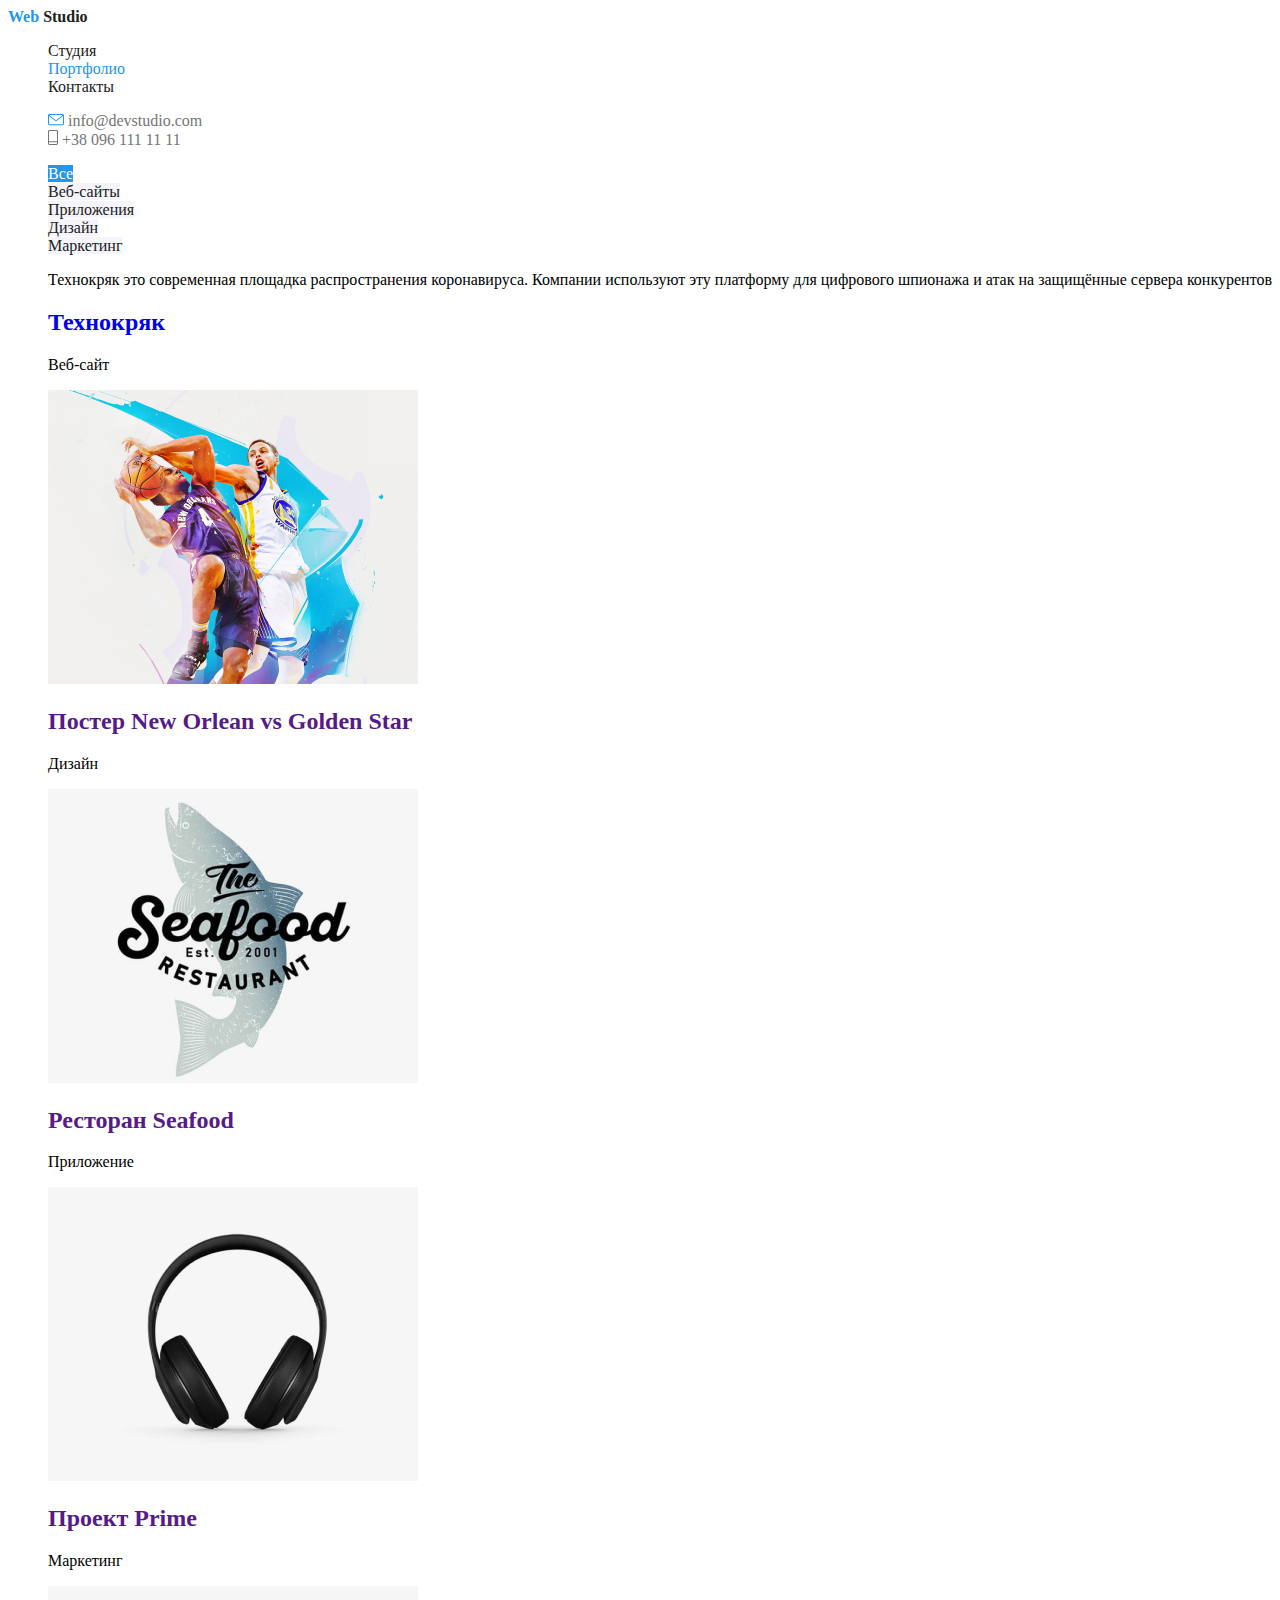
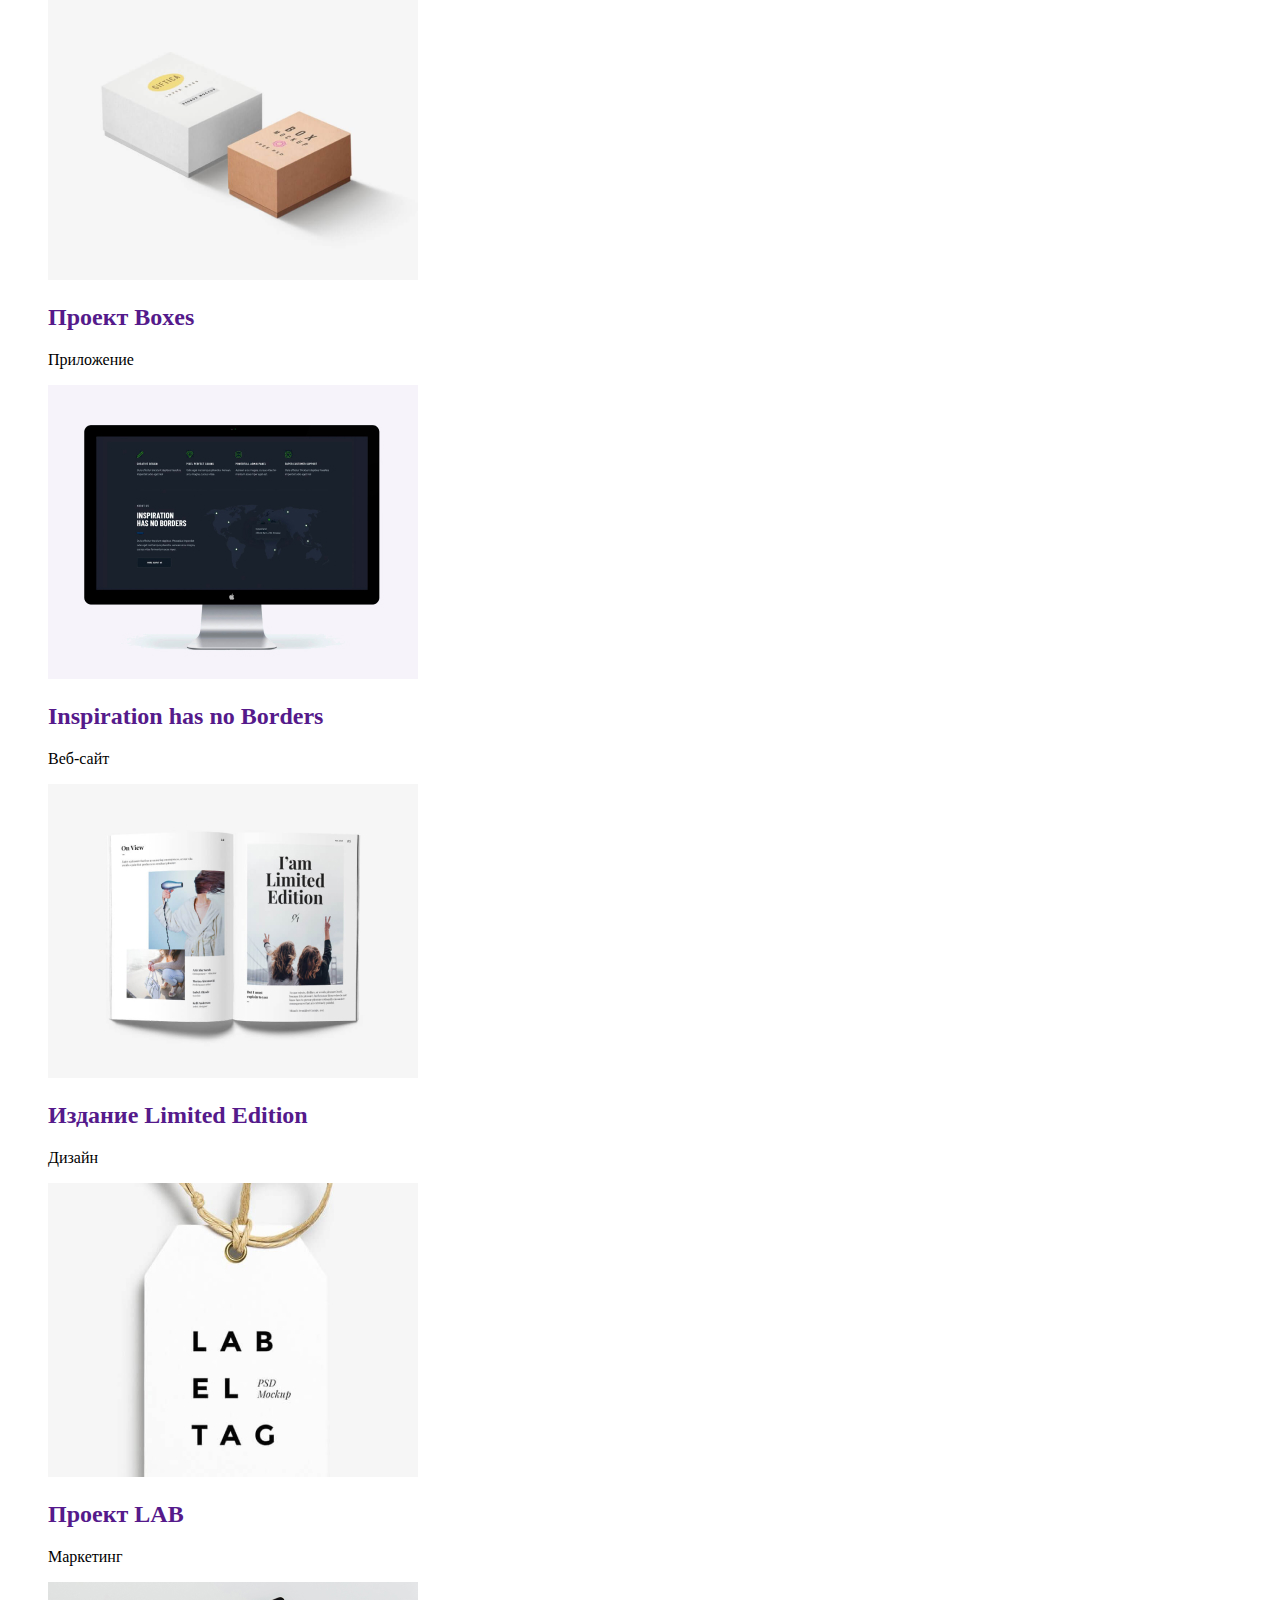
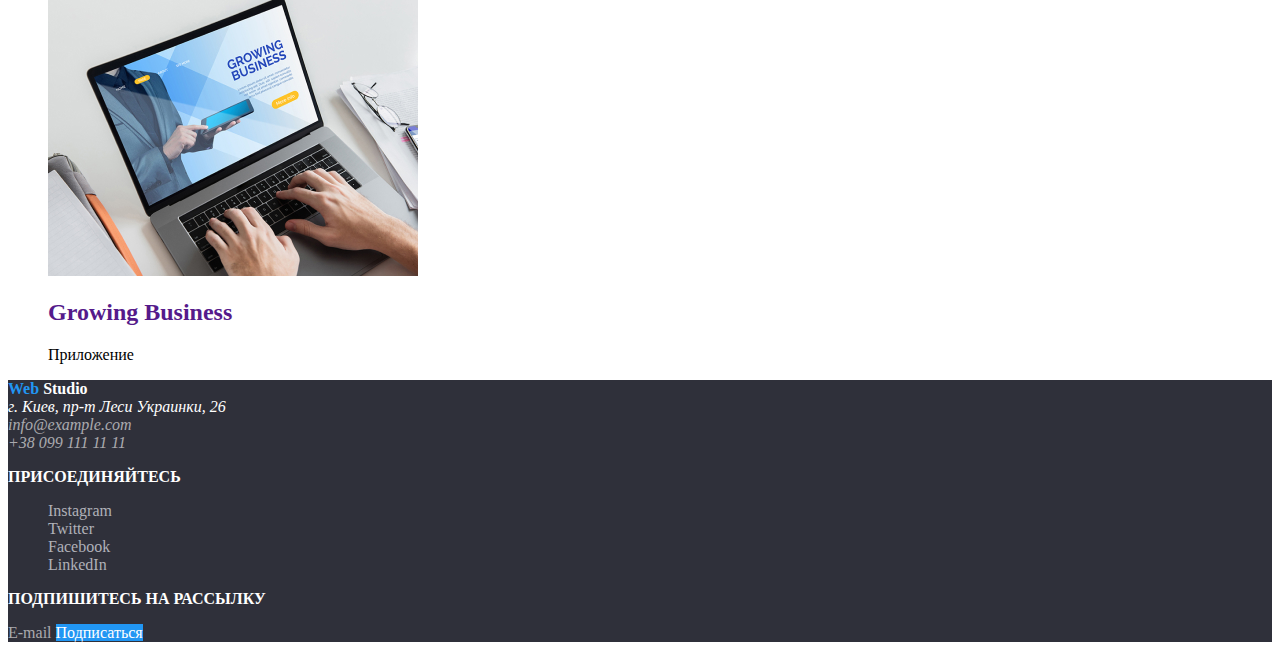
==== portfolio.html @ 3c62fda3 "completed html for portfolio page" ====
<!DOCTYPE html>
<html lang="en">
<head>
    <meta charset="UTF-8">
    <meta name="viewport" content="width=device-width, initial-scale=1.0">
    <title>Portfolio</title>
    <link rel="stylesheet" href="./css/styles.css">
</head>
<body>
    <header>
        <!--Navbar-->
        <nav>
            <a class="link" href="./">
               <span class="site-logo main">
                   <span class="logo-part1"><b>Web </b></span><span class="logo-part2"><b>Studio</b></span>
               </span> 
            </a>
            <!--main navigation-->
            <ul class="site-nav list">
                <li>
                    <a class="link" href="#">Студия</a>
                </li>
                <li>
                    <a class="link current" href="./portfolio.html">Портфолио</a>
                </li>
                <li>
                    <a class="link" href="#">Контакты</a>
                </li>
            </ul>
            <!--contacts links-->
            <ul class="site-contacts list">
                <li>
                    <a class="link" href="mailto:info@devstudio.com"><img src="./images/mail-pic.svg" alt="mail-icon"></a>
                    <a class="link" href="mailto:info@devstudio.com">info@devstudio.com</a>
                </li>
                <li>
                    <a class="link" href="tel:+380961111111"><img src="./images/phone-pic.svg" alt="phone-icon"></a>
                    <a class="link" href="tel:+380961111111">+38 096 111 11 11</a>
                </li>
            </ul>
        </nav>
    </header>
    <main>
        <!--Portfolio navigation-->
        <section>
            <ul class="portfolio-nav list">
                <li>
                    <a class="link nav-button current" href="#">Все</a>
                </li>
                <li>
                    <a class="link nav-button" href="#">Веб-сайты</a>
                </li>
                <li>
                    <a class="link nav-button" href="#">Приложения</a>
                </li>
                <li>
                    <a class="link nav-button" href="#">Дизайн</a>
                </li>
                <li>
                    <a class="link nav-button" href="#">Маркетинг</a>
                </li>
            </ul>
        </section>
        <!--Portfolio List All-->
        <section>
            <h1 hidden>Список Портфолио</h1>
            <ul class="section-portfolio list">
                <li class="portfolio-item">
                    <img hidden src="#" alt="Фото Текнокряк Веб-сайт">
                    <p class="portfolio-text">Технокряк это современная площадка распространения коронавируса. Компании используют эту платформу для цифрового шпионажа и атак на защищённые сервера конкурентов</p>
                    <h2>
                        <a class="portfolio-link link" href="#">Технокряк</a>
                    </h2>
                    <p class="portfolio-type">Веб-сайт</p>
                </li>
                <li class="portfolio-item">
                    <img src="./images/portfolio-poster-neworlean.jpg" alt="Фото постер New Orlean vs Golden Star"
                    width="370"
                    height="294">
                    <h2>
                        <a class="link" href="">Постер New Orlean vs Golden Star</a>
                    </h2>
                    <p class="portfolio-type">Дизайн</p>
                </li>
                <li>
                    <img src="./images/portfolio-app-seafood.png" alt="Фото постер New Orlean vs Golden Star"
                    width="370"
                    height="294">
                    <h2>
                        <a class="link" href="">Ресторан Seafood</a>
                    </h2>
                    <p class="portfolio-type">Приложение</p>
                </li>
                <li>
                    <img src="./images/portfolio-prime.jpg" alt="Фото постер New Orlean vs Golden Star"
                    width="370"
                    height="294">
                    <h2>
                        <a class="link" href="">Проект Prime</a>
                    </h2>
                    <p class="portfolio-type">Маркетинг</p>
                </li>
                <li>
                    <img src="./images/portfolio-boxes.png" alt="Фото постер New Orlean vs Golden Star"
                    width="370"
                    height="294">
                    <h2>
                        <a class="link" href="">Проект Boxes</a>
                    </h2>
                    <p class="portfolio-type">Приложение</p>
                </li>
                <li>
                    <img src="./images/portfolio-inspiration.jpg" alt="Фото постер New Orlean vs Golden Star"
                    width="370"
                    height="294">
                    <h2>
                        <a class="link" href="">Inspiration has no Borders</a>
                    </h2>
                    <p class="portfolio-type">Веб-сайт</p>
                </li>
                <li>
                    <img src="./images/portfolio-limited-edition.jpg" alt="Фото постер New Orlean vs Golden Star"
                    width="370"
                    height="294">
                    <h2>
                        <a class="link" href="">Издание Limited Edition</a>
                    </h2>
                    <p class="portfolio-type">Дизайн</p>
                </li>
                <li>
                    <img src="./images/portfolio-lab.jpg" alt="Фото постер New Orlean vs Golden Star"
                    width="370"
                    height="294">
                    <h2>
                        <a class="link" href="">Проект LAB</a>
                    </h2>
                    <p class="portfolio-type">Маркетинг</p>
                </li>
                <li>
                    <img src="./images/portfolio-growing-business.jpg" alt="Фото постер New Orlean vs Golden Star"
                    width="370"
                    height="294">
                    <h2>
                        <a class="link" href="">Growing Business</a>
                    </h2>
                    <p class="portfolio-type">Приложение</p>
                </li>
            </ul>
        </section>


    </main>
    <footer class="section-footer">
        <!--Address-->
        <section class="section-address">
            <a class="link" href="./">
                <span class="site-logo secondary">
                    <span class="logo-part1"> <b>Web </b></span><span class="logo-part2"><b>Studio</b></span>
                </span> 
             </a>
            <address>
                <span class="address-text">г. Киев, пр-т Леси Украинки, 26</span><br>
                <a class="link" href="mailto:info@example.com">info@example.com</a><br>
                <a class="link" href="tel:+380991111111">+38 099 111 11 11</a>
            </address>
        </section>
        <!--Join!-->
        <section class="section-join">
            <p class="join-text"><b>Присоединяйтесь</b></p>
            <ul class="soscial-list list">
                <li>
                    <a class="link" href="https://www.instagram.com/" aria-label="Link to Instagram">Instagram</a>
                </li>
                <li>
                    <a class="link" href="https://twitter.com/" aria-label="Link to Twitter">Twitter</a>
                </li>
                <li>
                    <a class="link" href="https://www.facebook.com/" aria-label="Link to Facebook">Facebook</a>
                </li>
                <li>
                    <a class="link" href="https://www.linkedin.com/" aria-label="Link to Linkedin">LinkedIn</a>                    
                </li>
            </ul>
        </section>
        <!--Sign up-->
        <section class="section-signup">
            <p class="signup-text"><b>Подпишитесь на рассылку</b></p>
            <!--Input field-->
            <span class="email-input">E-mail</span>
            <!--"Sign up on telegram" button-->
            <a class="link button" href="#">Подписаться</a>
        </section>
    </footer>
</body>
</html>
---- css/styles.css ----
/*  1.text color: main #212121, secondary #757575 
    2.link hover/focus color #2196F3
    3.accent color "link-button"  #2196F3 
    4.background color: main #ffffff, secondary #F5F4FA, footer #2F303A
    */
/*
Set predefined colors
:root {
    --primary-text-color: #212121;
    --secondary-text-color: #000000;
    --accent-color:#2196F3
}
*/

/* Main page color styling*/
.page {
    background-color: #ffffff;
}

.list {
    list-style: none;
}
.link {
    text-decoration: none;
}

.link.button {
    color: #ffffff;
    background-color: #2196F3;
}

.link.nav-button {
    color: #212121;
    background-color: #F5F4FA;
}
.link.nav-button.current {
    color: #ffffff;
    background-color: #2196F3;
}

.site-nav .link:hover,
.site-nav .link:focus {
    color:#2196F3;
}

.site-contacts .link:hover,
.site-contacts .link:focus {
    color:#2196F3;
}


/* Navbar (header) color styling */

.site-logo.main .logo-part1 {
    color: #2196F3;
}

.site-logo.main .logo-part2 {
    color: #212121;
}

.site-nav .link {
    color: #212121;
}

.site-nav .link.current {
    color: #2196F3;
}

.site-contacts .link {
    color:#757575 ;
}

/*Section "Hero" color styling*/
.hero {
    background-color: rgba(126, 119, 119, 0.7);
}
.hero-title {
    color: #ffffff;
    text-transform: uppercase;
}

/*Section "Advantages" color styling*/
.advantages-image {
    background-color:#F5F4FA ;
}
.advantages-subtitle {
    color: #212121;
    text-transform: uppercase;
}
.advantages-text {
    color: #757575;
}

/*Headers H2 for sections "Projects" and "Team"*/
.section-title {
    color: #212121;
}

/*Section "Projects", "Footer-links-headers" color styling*/
.projects-list .link {
    color: #ffffff;
    background-color: rgba(47, 48, 58, 0.8);
    text-transform: uppercase;
}


/*Section "Team" styling*/
.section-team {
    background-color: #F5F4FA;
}
    background-color: ;
}
.team-member-title {
    color:#212121;
}

.team-department {
    color: #757575;
}

.soscial-list .link {
    color:#AFB1B8;
}

.soscial-list .link:hover,
.soscial-list .link:focus {
    color: #2196F3;
}

/*Section "Clients" color styling*/
.company-list .link {
    color:#AFB1B8;
}
.company-list .link:hover,
.company-list .link:focus {
    color: #2196F3;
}

/*Footer color styling*/
.section-footer {
    background-color: #2F303A ;
}

.site-logo.secondary .logo-part1 {
    color: #2196F3;
}

.site-logo.secondary .logo-part2 {
    color: #ffffff;
}

.address-text {
    color: #ffffff;
}

.join-text, .signup-text {
    color: #ffffff;
    text-transform: uppercase;
}

.section-address .link {
    color: rgba(255, 255, 255, 0.6);
}
.email-input {
    color:rgba(255, 255, 255, 0.6);
}
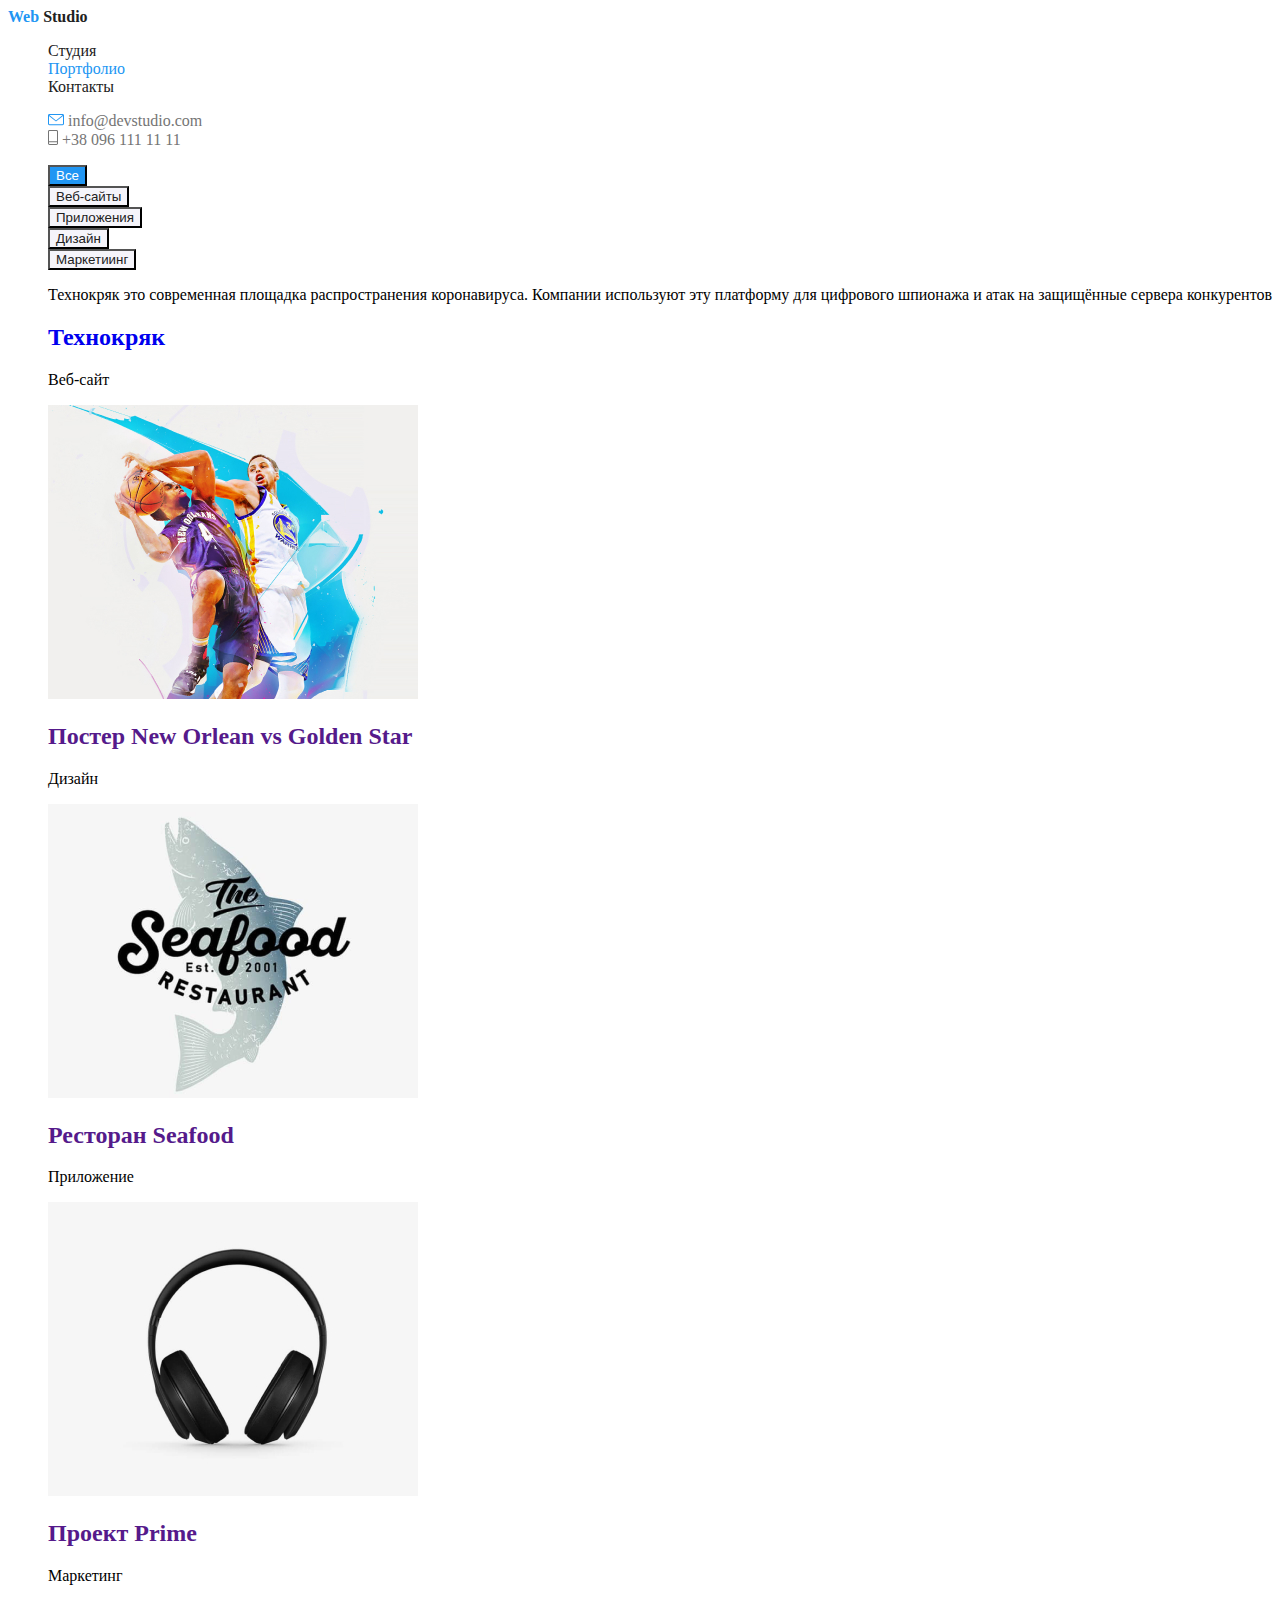
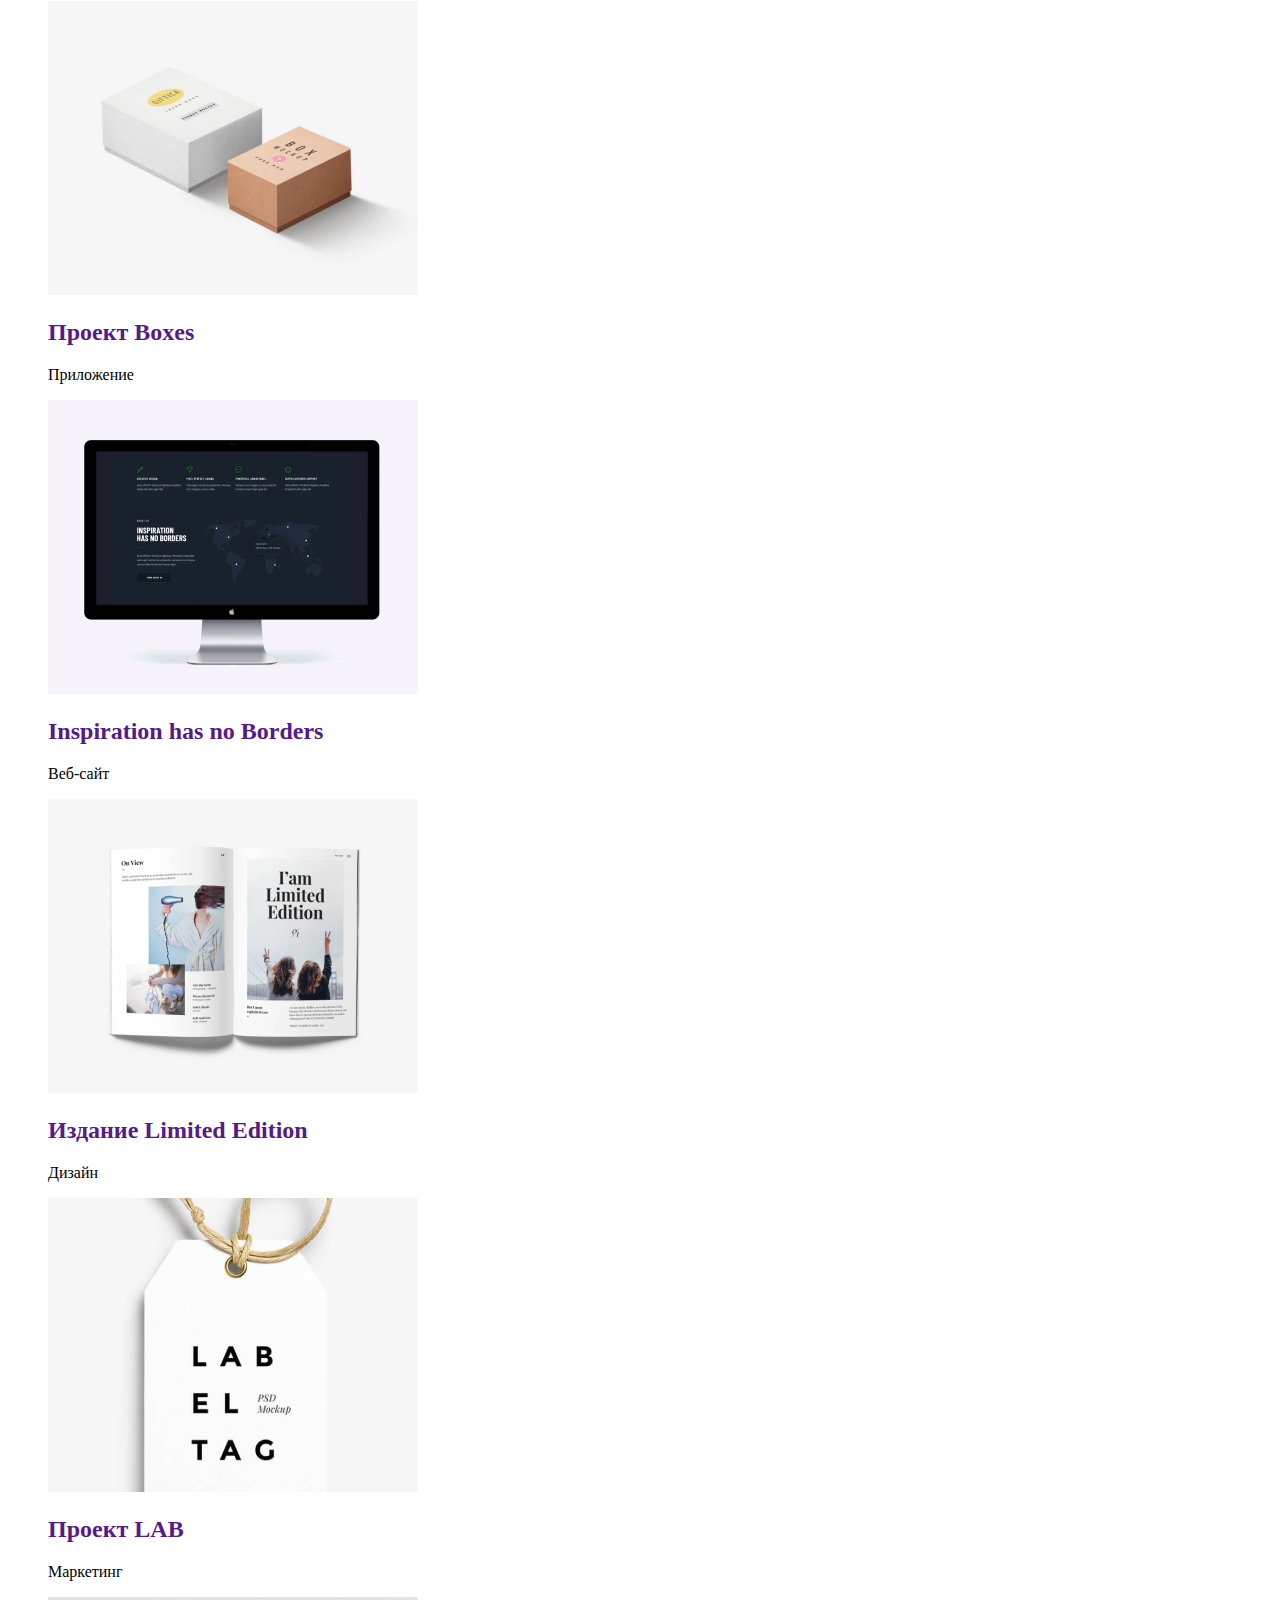
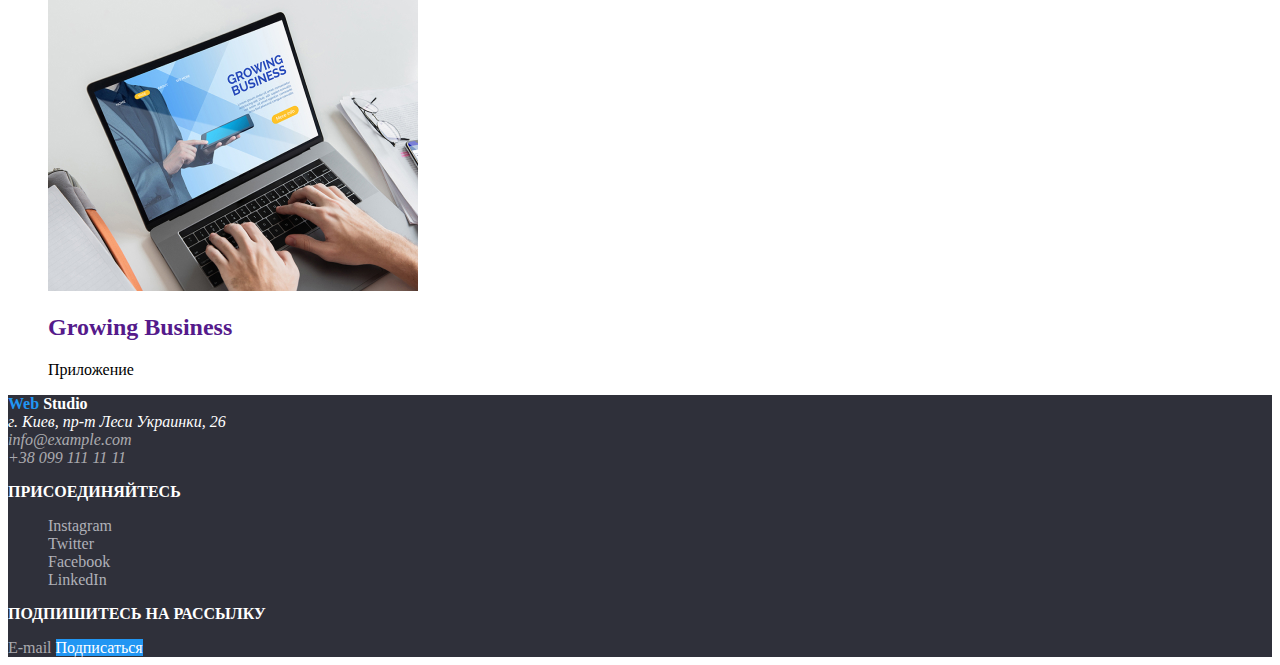
==== commit f5cb4287: "in portfolio links switched to buttons" ====
--- a/portfolio.html
+++ b/portfolio.html
@@ -45,19 +45,19 @@
         <section>
             <ul class="portfolio-nav list">
                 <li>
-                    <a class="link nav-button current" href="#">Все</a>
+                    <button class="nav-button current" type="button">Все</button>
                 </li>
                 <li>
-                    <a class="link nav-button" href="#">Веб-сайты</a>
+                    <button class="nav-button" type="button">Веб-сайты</button>
                 </li>
                 <li>
-                    <a class="link nav-button" href="#">Приложения</a>
+                    <button class="nav-button" type="button">Приложения</button>
                 </li>
                 <li>
-                    <a class="link nav-button" href="#">Дизайн</a>
+                    <button class="nav-button" type="button">Дизайн</button>
                 </li>
                 <li>
-                    <a class="link nav-button" href="#">Маркетинг</a>
+                     <button class="nav-button" type="button">Маркетиинг</button>
                 </li>
             </ul>
         </section>
--- a/css/styles.css
+++ b/css/styles.css
@@ -29,11 +29,11 @@
     background-color: #2196F3;
 }
 
-.link.nav-button {
+.nav-button {
     color: #212121;
     background-color: #F5F4FA;
 }
-.link.nav-button.current {
+.nav-button.current {
     color: #ffffff;
     background-color: #2196F3;
 }
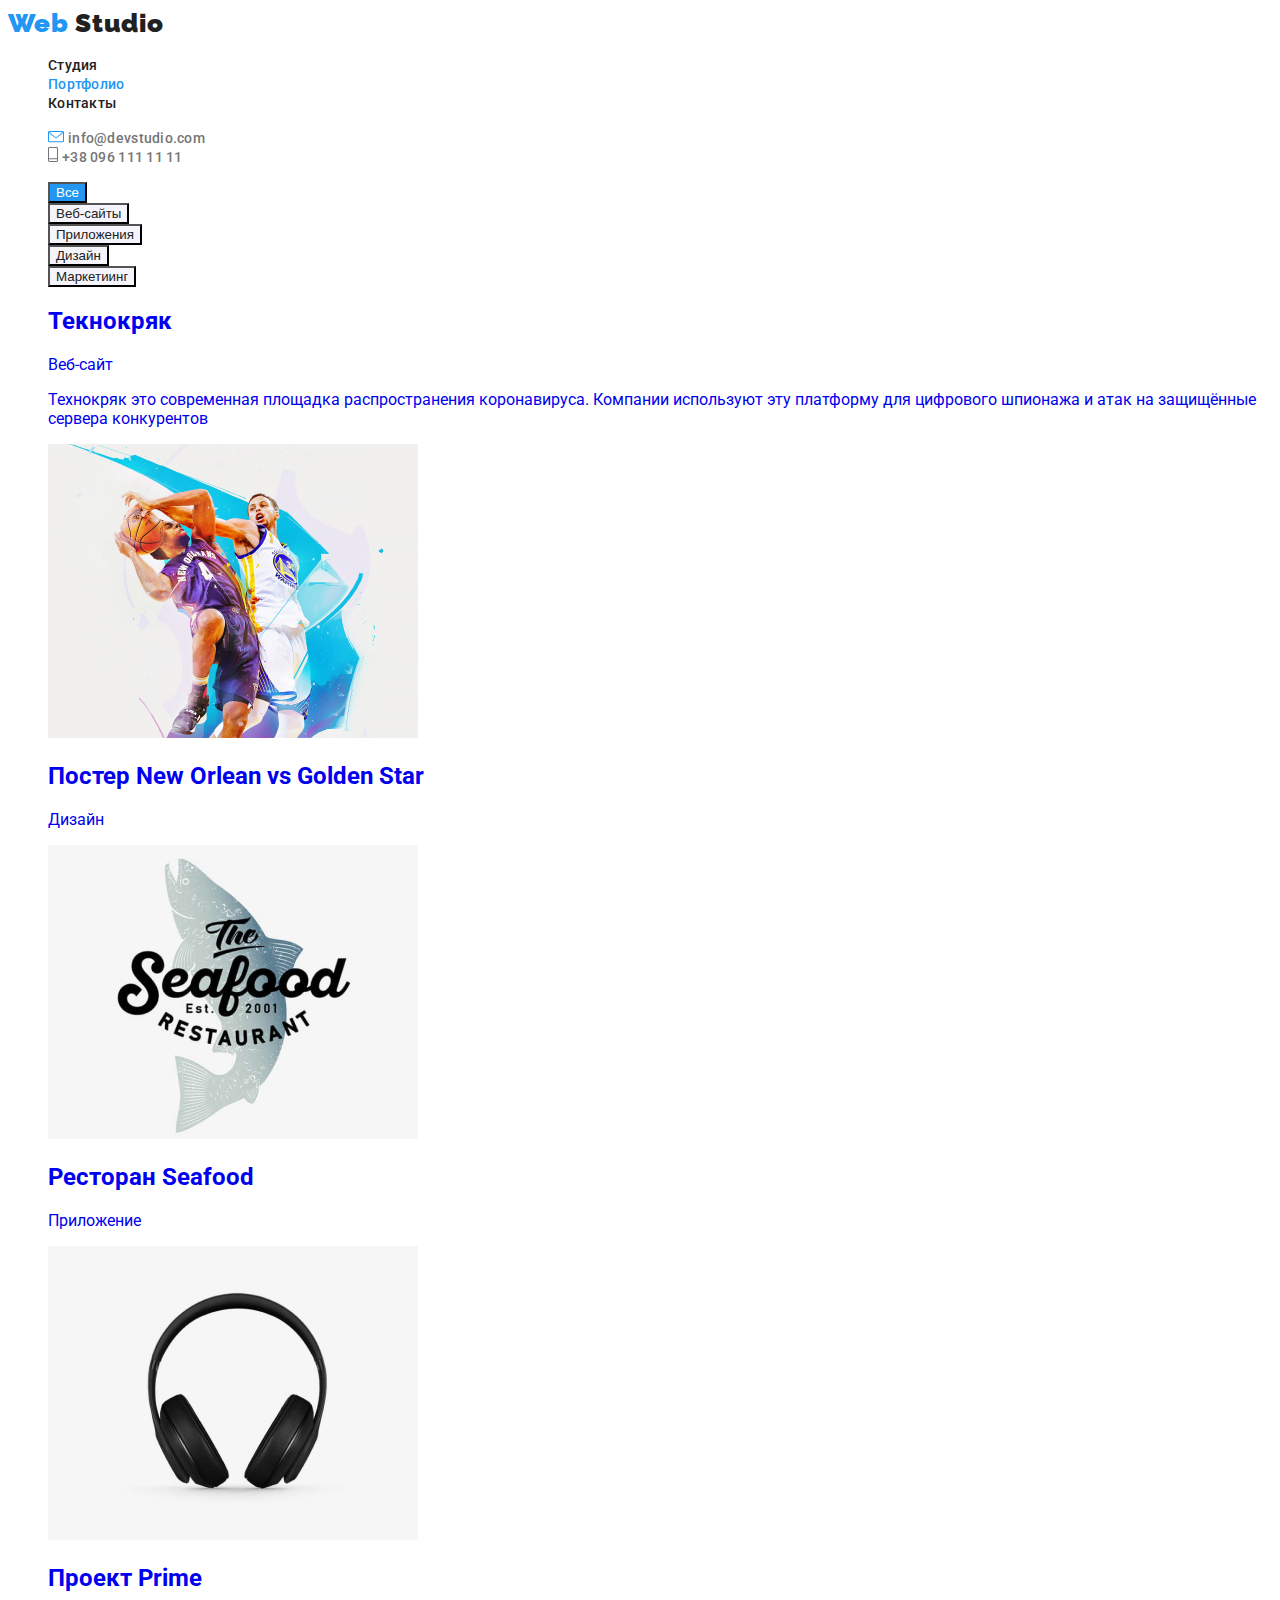
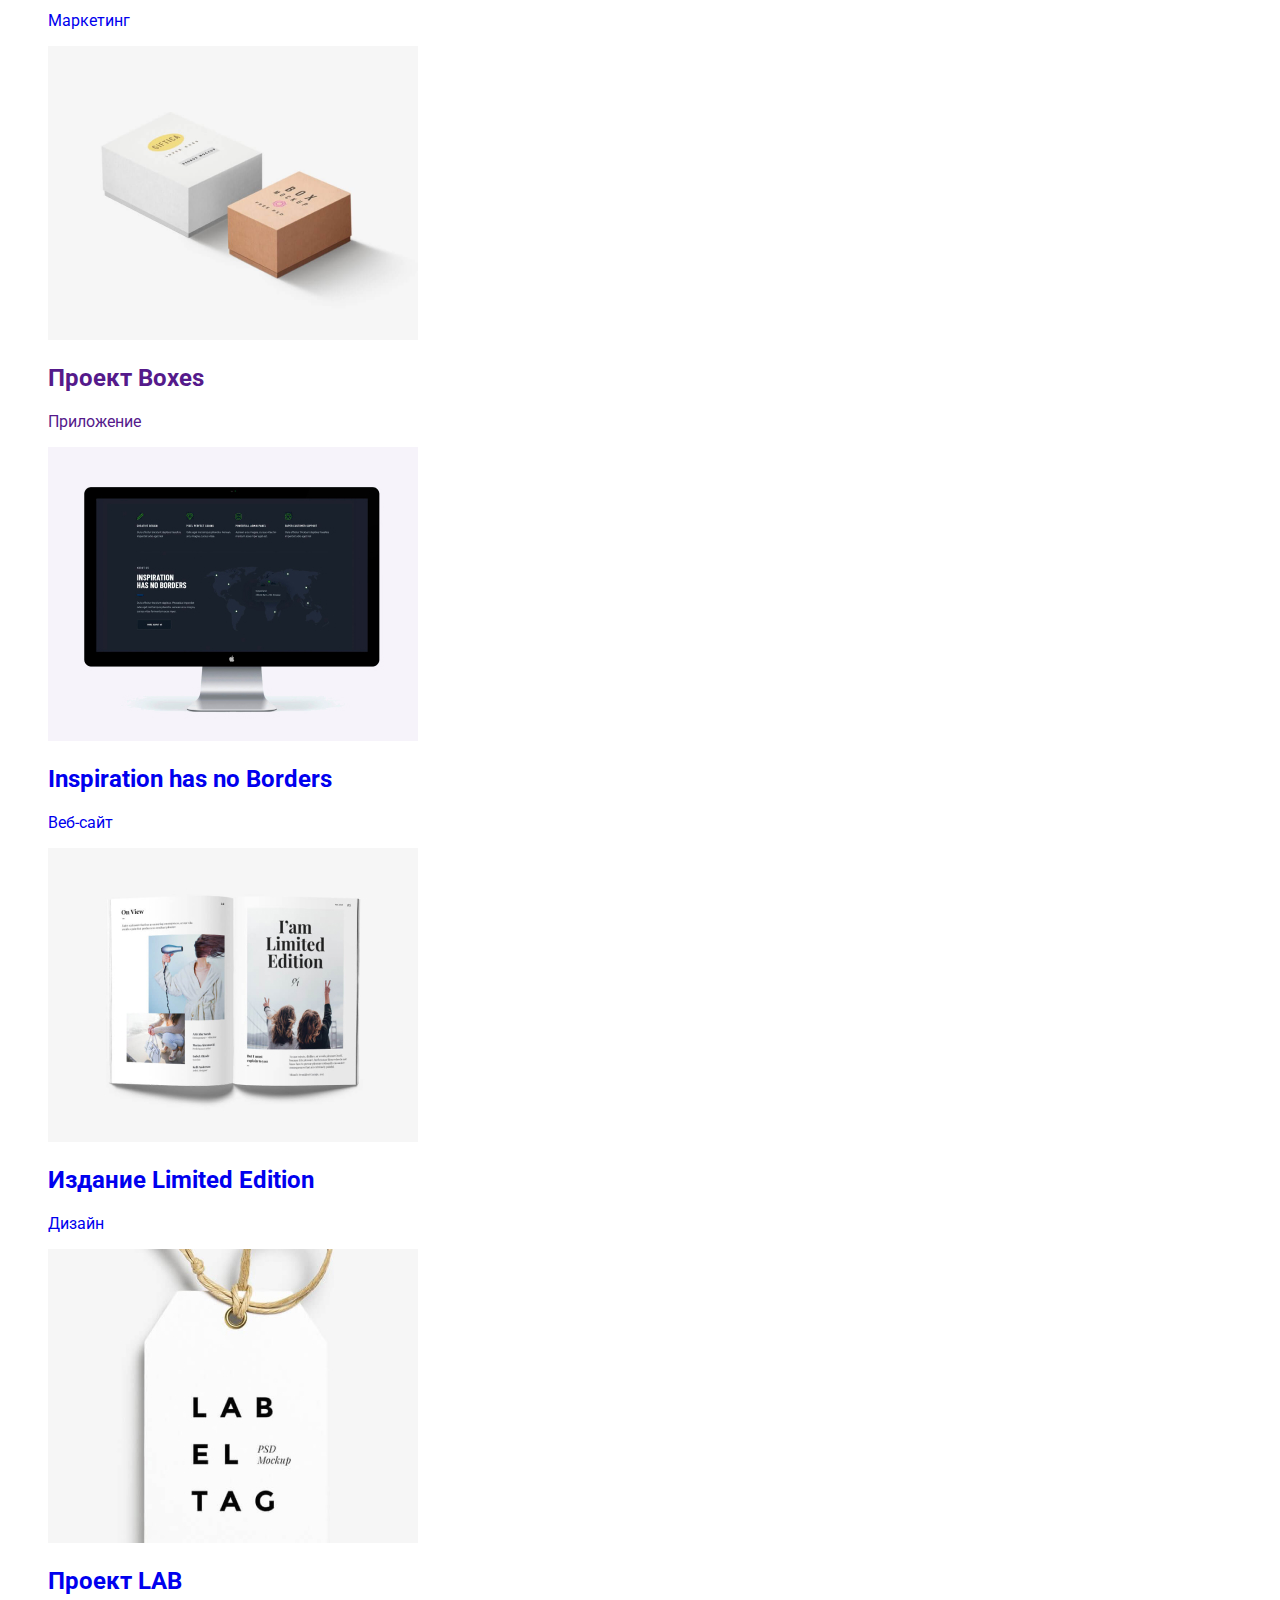
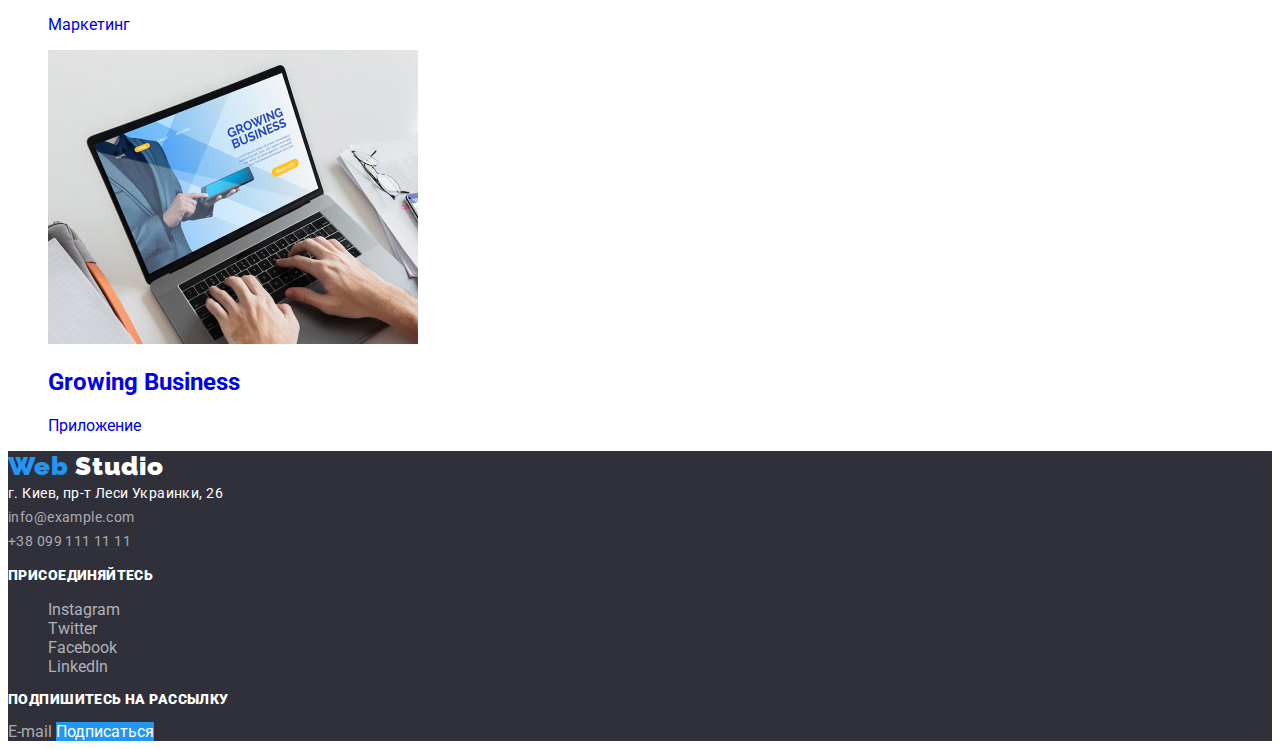
==== commit eaa501f4: "finished styling for index.html" ====
--- a/portfolio.html
+++ b/portfolio.html
@@ -5,8 +5,8 @@
     <meta name="viewport" content="width=device-width, initial-scale=1.0">
     <title>Portfolio</title>
     <link rel="stylesheet" href="./css/styles.css">
-</head>
-<body>
+    <link href="https://fonts.googleapis.com/css2?family=Raleway&family=Roboto:wght@400;500;700;900&display=swap" rel="stylesheet"></head>
+<body class="page">
     <header>
         <!--Navbar-->
         <nav>
@@ -63,87 +63,104 @@
         </section>
         <!--Portfolio List All-->
         <section>
-            <h1 hidden>Список Портфолио</h1>
+            <h1 hidden>Портфолио</h1>
             <ul class="section-portfolio list">
                 <li class="portfolio-item">
-                    <img hidden src="#" alt="Фото Текнокряк Веб-сайт">
-                    <p class="portfolio-text">Технокряк это современная площадка распространения коронавируса. Компании используют эту платформу для цифрового шпионажа и атак на защищённые сервера конкурентов</p>
-                    <h2>
-                        <a class="portfolio-link link" href="#">Технокряк</a>
-                    </h2>
-                    <p class="portfolio-type">Веб-сайт</p>
-                </li>
-                <li class="portfolio-item">
-                    <img src="./images/portfolio-poster-neworlean.jpg" alt="Фото постер New Orlean vs Golden Star"
-                    width="370"
-                    height="294">
-                    <h2>
-                        <a class="link" href="">Постер New Orlean vs Golden Star</a>
-                    </h2>
-                    <p class="portfolio-type">Дизайн</p>
-                </li>
-                <li>
-                    <img src="./images/portfolio-app-seafood.png" alt="Фото постер New Orlean vs Golden Star"
-                    width="370"
-                    height="294">
-                    <h2>
-                        <a class="link" href="">Ресторан Seafood</a>
-                    </h2>
-                    <p class="portfolio-type">Приложение</p>
-                </li>
-                <li>
-                    <img src="./images/portfolio-prime.jpg" alt="Фото постер New Orlean vs Golden Star"
-                    width="370"
-                    height="294">
-                    <h2>
-                        <a class="link" href="">Проект Prime</a>
-                    </h2>
-                    <p class="portfolio-type">Маркетинг</p>
-                </li>
-                <li>
-                    <img src="./images/portfolio-boxes.png" alt="Фото постер New Orlean vs Golden Star"
-                    width="370"
-                    height="294">
-                    <h2>
-                        <a class="link" href="">Проект Boxes</a>
-                    </h2>
-                    <p class="portfolio-type">Приложение</p>
-                </li>
-                <li>
-                    <img src="./images/portfolio-inspiration.jpg" alt="Фото постер New Orlean vs Golden Star"
-                    width="370"
-                    height="294">
-                    <h2>
-                        <a class="link" href="">Inspiration has no Borders</a>
-                    </h2>
-                    <p class="portfolio-type">Веб-сайт</p>
-                </li>
-                <li>
-                    <img src="./images/portfolio-limited-edition.jpg" alt="Фото постер New Orlean vs Golden Star"
-                    width="370"
-                    height="294">
-                    <h2>
-                        <a class="link" href="">Издание Limited Edition</a>
-                    </h2>
-                    <p class="portfolio-type">Дизайн</p>
-                </li>
-                <li>
-                    <img src="./images/portfolio-lab.jpg" alt="Фото постер New Orlean vs Golden Star"
-                    width="370"
-                    height="294">
-                    <h2>
-                        <a class="link" href="">Проект LAB</a>
-                    </h2>
-                    <p class="portfolio-type">Маркетинг</p>
-                </li>
-                <li>
-                    <img src="./images/portfolio-growing-business.jpg" alt="Фото постер New Orlean vs Golden Star"
-                    width="370"
-                    height="294">
-                    <h2>
-                        <a class="link" href="">Growing Business</a>
-                    </h2>
-                    <p class="portfolio-type">Приложение</p>
+                    <a class="portfoli-link link" class="portfolio-link link" href="#">
+                        <img hidden src="#" alt="Фото Текнокряк Веб-сайт">
+                        <h2 class="portfolio-name">Текнокряк</h2>
+                        <p class="portfolio-type">Веб-сайт</p>
+                        <p class="portfolio-text">Технокряк это современная площадка распространения коронавируса. Компании используют эту платформу для цифрового шпионажа и атак на защищённые сервера конкурентов          
+                        </p>
+                    </a>   
+                </li>
+                <li class="portfolio-item">
+                    <a class="portfoli-link link" href="#">
+                        <img src="./images/portfolio-poster-neworlean.jpg" alt="Фото постера New Orlean vs Golden Star"
+                        width="370"
+                        height="294">
+                        <h2 class="portfolio-name">Постер New Orlean vs Golden Star</h2>
+                        <p class="portfolio-type">Дизайн</p>
+                        <p hidden class="portfolio-text">Технокряк это современная площадка распространения коронавируса. Компании используют эту платформу для цифрового шпионажа и атак на защищённые сервера конкурентов</p>
+                        </p>
+                    </a>
+                </li>
+                <li class="portfolio-item">
+                    <a class="portfoli-link link" href="#">
+                        <img src="./images/portfolio-app-seafood.png" alt="Фото приложения ресторана Seafood"
+                        width="370"
+                        height="294">
+                        <h2 class="portfolio-name">Ресторан Seafood</h2>
+                        <p class="portfolio-type">Приложение</p>
+                        <p hidden class="portfolio-text">"Технокряк это современная площадка распространения коронавируса. Компании используют эту платформу для цифрового шпионажа и атак на защищённые сервера конкурентов</p>
+                        </p>
+                    </a> 
+                </li>
+                <li class="portfolio-item">
+                    <a class="portfoli-link link" href="#">
+                        <img src="./images/portfolio-prime.jpg" alt="Фото проекта Prime"
+                        width="370"
+                        height="294">
+                        <h2 class="portfolio-name">Проект Prime</h2>
+                        <p class="portfolio-type">Маркетинг</p>
+                        <p hidden class="portfolio-text">Технокряк это современная площадка распространения коронавируса. Компании используют эту платформу для цифрового шпионажа и атак на защищённые сервера конкурентов</p>
+                        </p>
+                    </a> 
+                </li>
+                <li class="portfolio-item">
+                    <a class="portfolio-link link" href="">
+                        <img src="./images/portfolio-boxes.png" alt="Фото проекта Boxes"
+                        width="370"
+                        height="294">
+                        <h2 class="portfolio-name">Проект Boxes</h2>
+                        <p class="portfolio-type">Приложение</p>
+                        <p hidden class="portfolio-text">Технокряк это современная площадка распространения коронавируса. Компании используют эту платформу для цифрового шпионажа и атак на защищённые сервера конкурентов</p>
+                        </p>
+                    </a>
+                </li>
+                <li class="portfolio-item">
+                    <a class="portfolio-link link" href="#">
+                        <img src="./images/portfolio-inspiration.jpg" alt="Фото веб-сайта Inspiration has no Borders"
+                        width="370"
+                        height="294">
+                        <h2 class="portfolio-name">Inspiration has no Borders</h2>
+                        <p class="portfolio-type">Веб-сайт</p>
+                        <p hidden class="portfolio-text">Технокряк это современная площадка распространения коронавируса. Компании используют эту платформу для цифрового шпионажа и атак на защищённые сервера конкурентов</p>
+                        </p>
+                    </a> 
+                </li>
+                <li class="portfolio-item">
+                    <a class="portfolio-link link" href="#">
+                        <img src="./images/portfolio-limited-edition.jpg" alt="Фото издания Limited Edition"
+                        width="370"
+                        height="294">
+                        <h2 class="portfolio-name">Издание Limited Edition</h2>
+                        <p class="portfolio-type">Дизайн</p>
+                        <p hidden class="portfolio-text">Технокряк это современная площадка распространения коронавируса. Компании используют эту платформу для цифрового шпионажа и атак на защищённые сервера конкурентов</p>
+                        </p>
+                    </a>
+                </li>
+                <li class="portfolio-item">
+                    <a class="portfolio-link link" href="#">
+                        <img src="./images/portfolio-lab.jpg" alt="Фото проекта LAB"
+                        width="370"
+                        height="294">
+                        <h2 class="portfolio-name">Проект LAB</h2>
+                        <p class="portfolio-type">Маркетинг</p>
+                        <p hidden class="portfolio-text">Технокряк это современная площадка распространения коронавируса. Компании используют эту платформу для цифрового шпионажа и атак на защищённые сервера конкурентов</p>
+                        </p>
+                    </a>
+                </li>
+                <li class="portfolio-item">
+                    <a class="portfolio-link link" href="#">
+                        <img src="./images/portfolio-growing-business.jpg" alt="Фото приложения Growing Business"
+                        width="370"
+                        height="294">
+                        <h2 class="portfolio-name">Growing Business</h2>
+                        <p class="portfolio-type">Приложение</p>
+                        <p hidden class="portfolio-text">Технокряк это современная площадка распространения коронавируса. Компании используют эту платформу для цифрового шпионажа и атак на защищённые сервера конкурентов</p>
+                        </p>
+                    </a>
                 </li>
             </ul>
         </section>
--- a/css/styles.css
+++ b/css/styles.css
@@ -12,14 +12,33 @@
 }
 */
 
-/* Main page color styling*/
+/*Page main font and color styling*/
 .page {
     background-color: #ffffff;
+    font-family: 'Roboto', sans-serif;
+}
+
+.site-logo {
+    font-family: 'Raleway', sans-serif;
+    font-size: 26px;
+    font-style: normal;
+    font-weight: bold;
+    line-height: 1.2;
+    letter-spacing: 0.03em;
+}
+h1
+h2
+h3
+h4
+h5
+h6{
+    font-family: 'Roboto', sans-serif;
 }
 
 .list {
     list-style: none;
 }
+
 .link {
     text-decoration: none;
 }
@@ -29,6 +48,7 @@
     background-color: #2196F3;
 }
 
+/*buttons on Portfolio page*/
 .nav-button {
     color: #212121;
     background-color: #F5F4FA;
@@ -47,9 +67,7 @@
 .site-contacts .link:focus {
     color:#2196F3;
 }
-
-
-/* Navbar (header) color styling */
+/*Navbar (header) font and color styling */
 
 .site-logo.main .logo-part1 {
     color: #2196F3;
@@ -61,6 +79,11 @@
 
 .site-nav .link {
     color: #212121;
+    font-style: normal;
+    font-weight: 500;
+    font-size: 14px;
+    line-height: 1.142;
+    letter-spacing: 0.02em;
 }
 
 .site-nav .link.current {
@@ -69,54 +92,114 @@
 
 .site-contacts .link {
     color:#757575 ;
-}
-
-/*Section "Hero" color styling*/
+    font-style: normal;
+    font-weight: 500;
+    font-size: 14px;
+    line-height: 16px;
+    letter-spacing: 0.02em
+}
+
+/*Section "Hero" font and color styling*/
 .hero {
-    background-color: rgba(126, 119, 119, 0.7);
+    background-color: rgba(47, 48, 58, 0.8);;
 }
 .hero-title {
     color: #ffffff;
+    font-family: Roboto;
+    font-style: normal;
+    font-weight: 900;
+    font-size: 44px;
+    line-height: 1.364;
+    text-align: center;
+    letter-spacing: 0.06em;
     text-transform: uppercase;
 }
-
-/*Section "Advantages" color styling*/
+.hero-title .link.button.hero {
+    font-style: normal;
+    font-weight: bold;
+    font-size: 16px;
+    line-height: 1.875;
+    align-items: center;
+    text-align: right;
+    letter-spacing: 0.06em;
+}
+
+
+/*Section "Advantages" font and color styling*/
 .advantages-image {
     background-color:#F5F4FA ;
 }
+
 .advantages-subtitle {
     color: #212121;
+    font-style: normal;
+    font-weight: bold;
+    font-size: 14px;
+    line-height: 1.14;
+    letter-spacing: 0.03em;
     text-transform: uppercase;
-}
+
+}
+
 .advantages-text {
     color: #757575;
-}
-
-/*Headers H2 for sections "Projects" and "Team"*/
+    font-family: Roboto;
+    font-style: normal;
+    font-weight: normal;
+    font-size: 14px;
+    line-height: 1.714;
+    letter-spacing: 0.03em;
+
+}
+
+/*Section "Our Ptojects"*/
+/*Headers styling for "Our Ptojects","Our team", "Our Clients" */
 .section-title {
     color: #212121;
-}
-
-/*Section "Projects", "Footer-links-headers" color styling*/
+    font-family: Roboto;
+    font-style: normal;
+    font-weight: bold;
+    font-size: 36px;
+    line-height: 1.166;
+    text-align: center;
+    letter-spacing: 0.03em;
+}
+
 .projects-list .link {
     color: #ffffff;
     background-color: rgba(47, 48, 58, 0.8);
-    text-transform: uppercase;
-}
-
+    font-style: normal;
+    font-weight: bold;
+    font-size: 14px;
+    line-height: 1.14;
+    text-align: center;
+    letter-spacing: 0.03em;
+    text-transform: uppercase
+}
 
 /*Section "Team" styling*/
 .section-team {
     background-color: #F5F4FA;
 }
-    background-color: ;
-}
+
 .team-member-title {
     color:#212121;
+    font-style: normal;
+    font-weight: 500;
+    font-size: 16px;
+    line-height: 1.266;
+    text-align: center;
+    letter-spacing: 0.03em;
 }
 
 .team-department {
     color: #757575;
+    font-style: normal;
+    font-weight: normal;
+    font-size: 16px;
+    line-height: 19px;
+    text-align: center;
+    letter-spacing: 0.03em;
 }
 
 .soscial-list .link {
@@ -128,7 +211,7 @@
     color: #2196F3;
 }
 
-/*Section "Clients" color styling*/
+/*Section "Clients" styling*/
 .company-list .link {
     color:#AFB1B8;
 }
@@ -137,7 +220,7 @@
     color: #2196F3;
 }
 
-/*Footer color styling*/
+/*Footer styling*/
 .section-footer {
     background-color: #2F303A ;
 }
@@ -152,15 +235,32 @@
 
 .address-text {
     color: #ffffff;
+    font-style: normal;
+    font-weight: normal;
+    font-size: 14px;
+    line-height: 1.71;
+    letter-spacing: 0.03em;
 }
 
 .join-text, .signup-text {
     color: #ffffff;
+    font-style: normal;
+    font-weight: bold;
+    font-size: 14px;
+    line-height: 1.14;
+    letter-spacing: 0.03em;
     text-transform: uppercase;
+
 }
 
 .section-address .link {
+    font-style: normal;
+    font-weight: normal;
+    font-size: 14px;
+    line-height: 1.71;
+    letter-spacing: 0.03em;
     color: rgba(255, 255, 255, 0.6);
+
 }
 .email-input {
     color:rgba(255, 255, 255, 0.6);
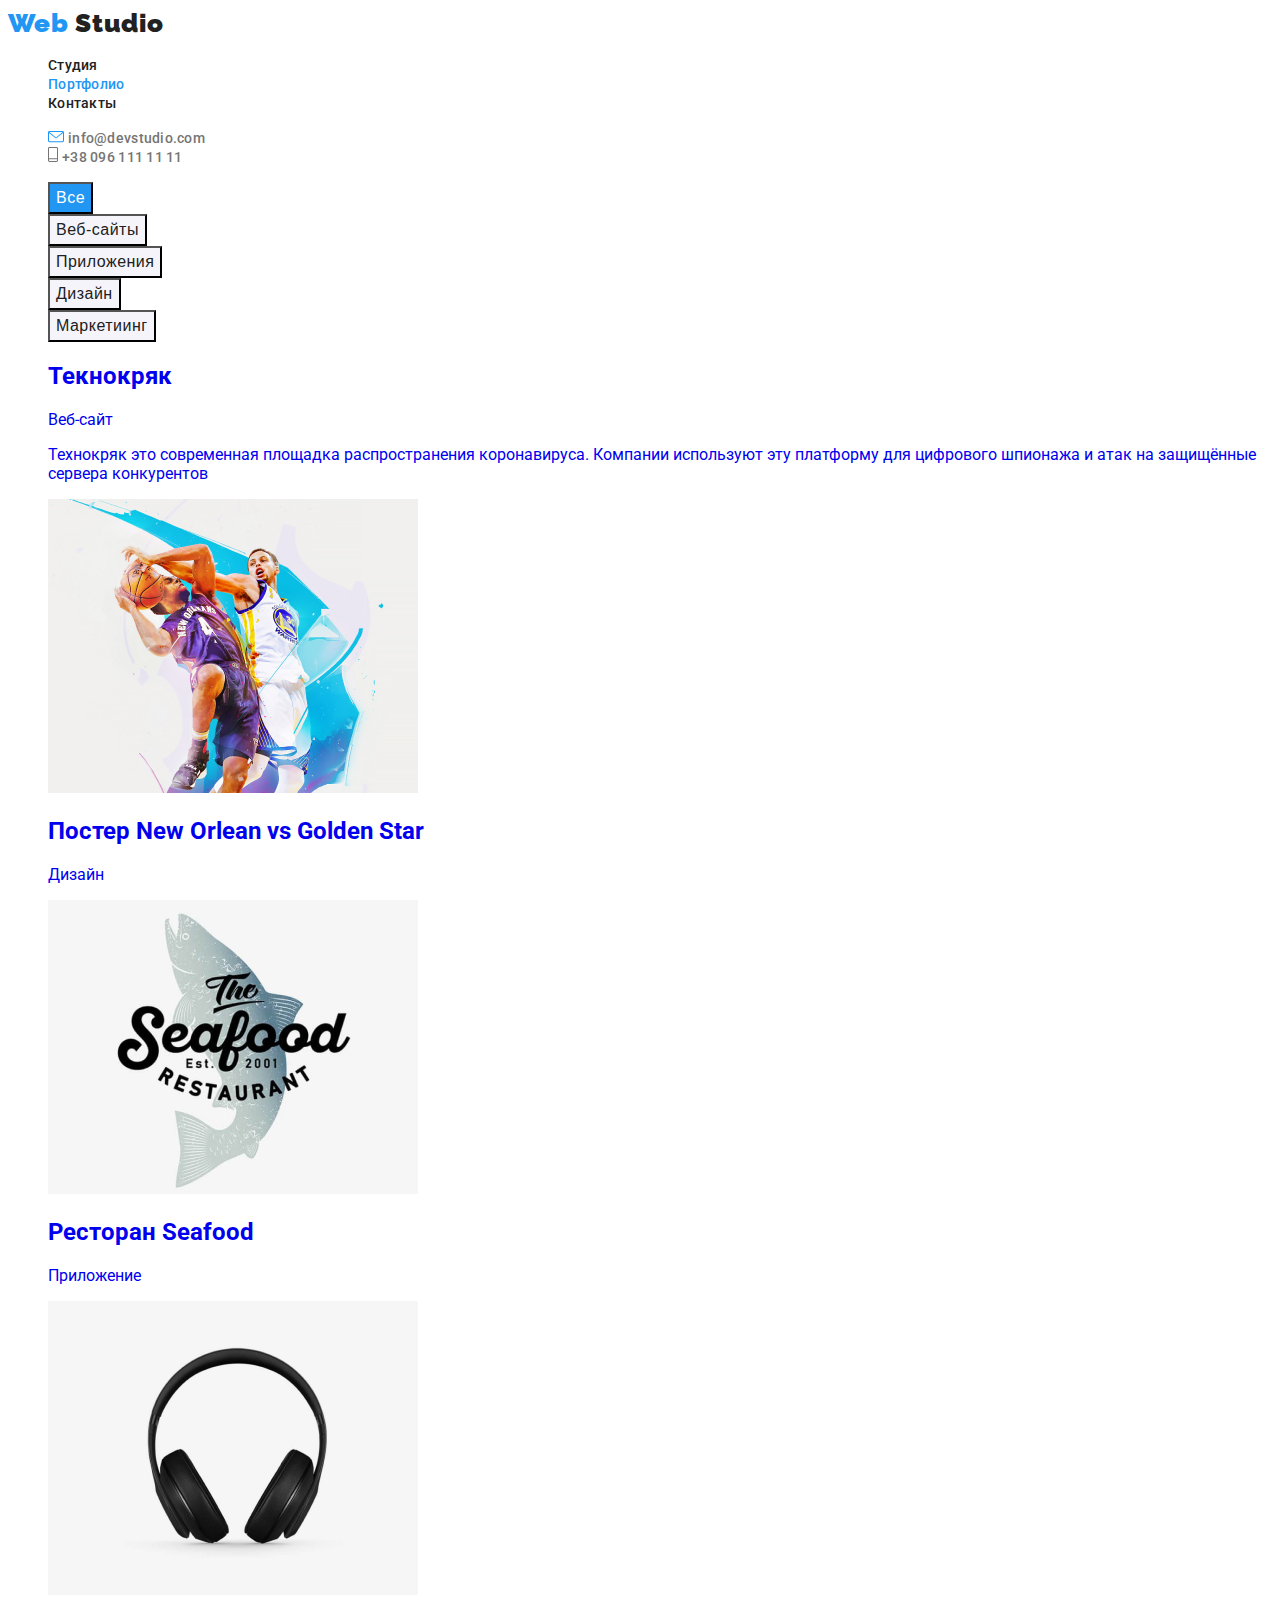
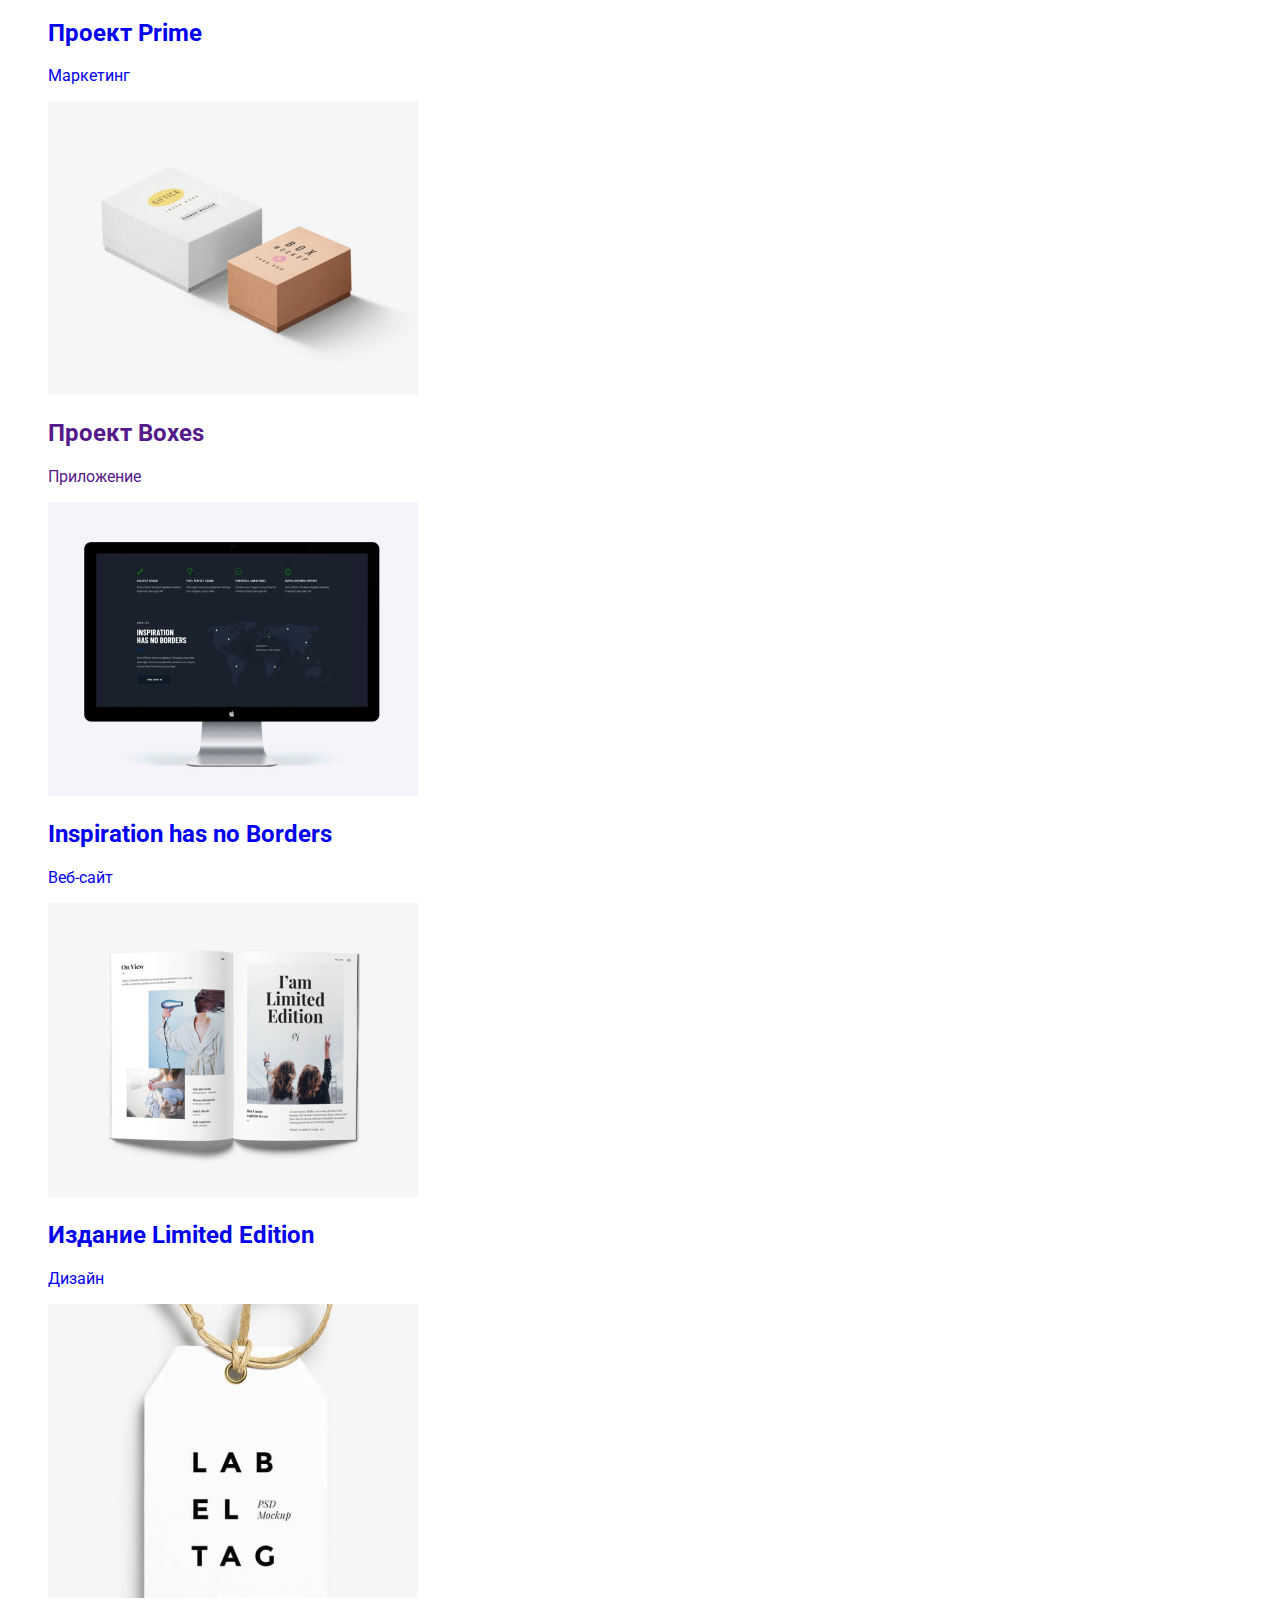
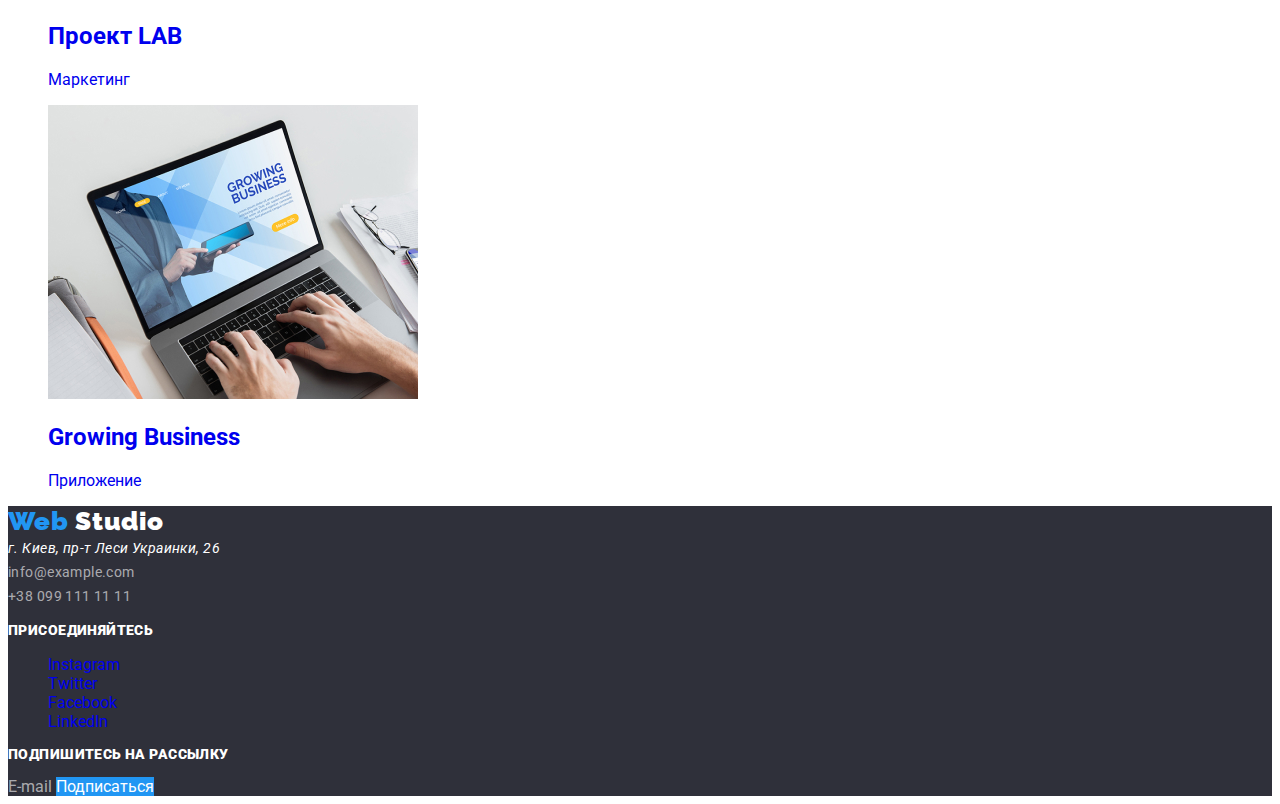
==== commit d5a3b484: "css fixes - deletion duplicate parameters" ====
--- a/portfolio.html
+++ b/portfolio.html
@@ -10,7 +10,7 @@
     <header>
         <!--Navbar-->
         <nav>
-            <a class="link" href="./">
+            <a class="link" href="./index.html">
                <span class="site-logo main">
                    <span class="logo-part1"><b>Web </b></span><span class="logo-part2"><b>Studio</b></span>
                </span> 
@@ -18,7 +18,7 @@
             <!--main navigation-->
             <ul class="site-nav list">
                 <li>
-                    <a class="link" href="#">Студия</a>
+                    <a class="link" href="./index.html">Студия</a>
                 </li>
                 <li>
                     <a class="link current" href="./portfolio.html">Портфолио</a>
--- a/css/styles.css
+++ b/css/styles.css
@@ -21,7 +21,6 @@
 .site-logo {
     font-family: 'Raleway', sans-serif;
     font-size: 26px;
-    font-style: normal;
     font-weight: bold;
     line-height: 1.2;
     letter-spacing: 0.03em;
@@ -52,6 +51,12 @@
 .nav-button {
     color: #212121;
     background-color: #F5F4FA;
+    font-weight: 500;
+    font-size: 16px;
+    line-height: 1.625;
+    text-align: center;
+    letter-spacing: 0.03em;
+
 }
 .nav-button.current {
     color: #ffffff;
@@ -79,7 +84,6 @@
 
 .site-nav .link {
     color: #212121;
-    font-style: normal;
     font-weight: 500;
     font-size: 14px;
     line-height: 1.142;
@@ -92,7 +96,6 @@
 
 .site-contacts .link {
     color:#757575 ;
-    font-style: normal;
     font-weight: 500;
     font-size: 14px;
     line-height: 16px;
@@ -101,12 +104,11 @@
 
 /*Section "Hero" font and color styling*/
 .hero {
-    background-color: rgba(47, 48, 58, 0.8);;
+    background-color: rgba(47, 48, 58, 0.8);
+    text-align: center;
 }
 .hero-title {
     color: #ffffff;
-    font-family: Roboto;
-    font-style: normal;
     font-weight: 900;
     font-size: 44px;
     line-height: 1.364;
@@ -115,11 +117,9 @@
     text-transform: uppercase;
 }
 .hero-title .link.button.hero {
-    font-style: normal;
     font-weight: bold;
     font-size: 16px;
     line-height: 1.875;
-    align-items: center;
     text-align: right;
     letter-spacing: 0.06em;
 }
@@ -132,7 +132,6 @@
 
 .advantages-subtitle {
     color: #212121;
-    font-style: normal;
     font-weight: bold;
     font-size: 14px;
     line-height: 1.14;
@@ -143,21 +142,16 @@
 
 .advantages-text {
     color: #757575;
-    font-family: Roboto;
-    font-style: normal;
     font-weight: normal;
     font-size: 14px;
     line-height: 1.714;
     letter-spacing: 0.03em;
-
 }
 
 /*Section "Our Ptojects"*/
 /*Headers styling for "Our Ptojects","Our team", "Our Clients" */
 .section-title {
     color: #212121;
-    font-family: Roboto;
-    font-style: normal;
     font-weight: bold;
     font-size: 36px;
     line-height: 1.166;
@@ -168,13 +162,14 @@
 .projects-list .link {
     color: #ffffff;
     background-color: rgba(47, 48, 58, 0.8);
-    font-style: normal;
     font-weight: bold;
     font-size: 14px;
     line-height: 1.14;
-    text-align: center;
     letter-spacing: 0.03em;
     text-transform: uppercase
+}
+.project-item {
+    text-align: center;
 }
 
 /*Section "Team" styling*/
@@ -182,9 +177,13 @@
     background-color: #F5F4FA;
 }
 
+.team-item {
+    text-align: center;
+
+}
+
 .team-member-title {
     color:#212121;
-    font-style: normal;
     font-weight: 500;
     font-size: 16px;
     line-height: 1.266;
@@ -194,20 +193,18 @@
 
 .team-department {
     color: #757575;
-    font-style: normal;
-    font-weight: normal;
     font-size: 16px;
     line-height: 19px;
     text-align: center;
     letter-spacing: 0.03em;
 }
 
-.soscial-list .link {
+.social-list .link {
     color:#AFB1B8;
 }
 
-.soscial-list .link:hover,
-.soscial-list .link:focus {
+.social-list .link:hover,
+.social-list .link:focus {
     color: #2196F3;
 }
 
@@ -235,8 +232,6 @@
 
 .address-text {
     color: #ffffff;
-    font-style: normal;
-    font-weight: normal;
     font-size: 14px;
     line-height: 1.71;
     letter-spacing: 0.03em;
@@ -244,13 +239,16 @@
 
 .join-text, .signup-text {
     color: #ffffff;
-    font-style: normal;
     font-weight: bold;
     font-size: 14px;
     line-height: 1.14;
     letter-spacing: 0.03em;
     text-transform: uppercase;
 
+}
+
+.section-address {
+    text-align: left;
 }
 
 .section-address .link {
@@ -262,6 +260,7 @@
     color: rgba(255, 255, 255, 0.6);
 
 }
+
 .email-input {
     color:rgba(255, 255, 255, 0.6);
-}+}
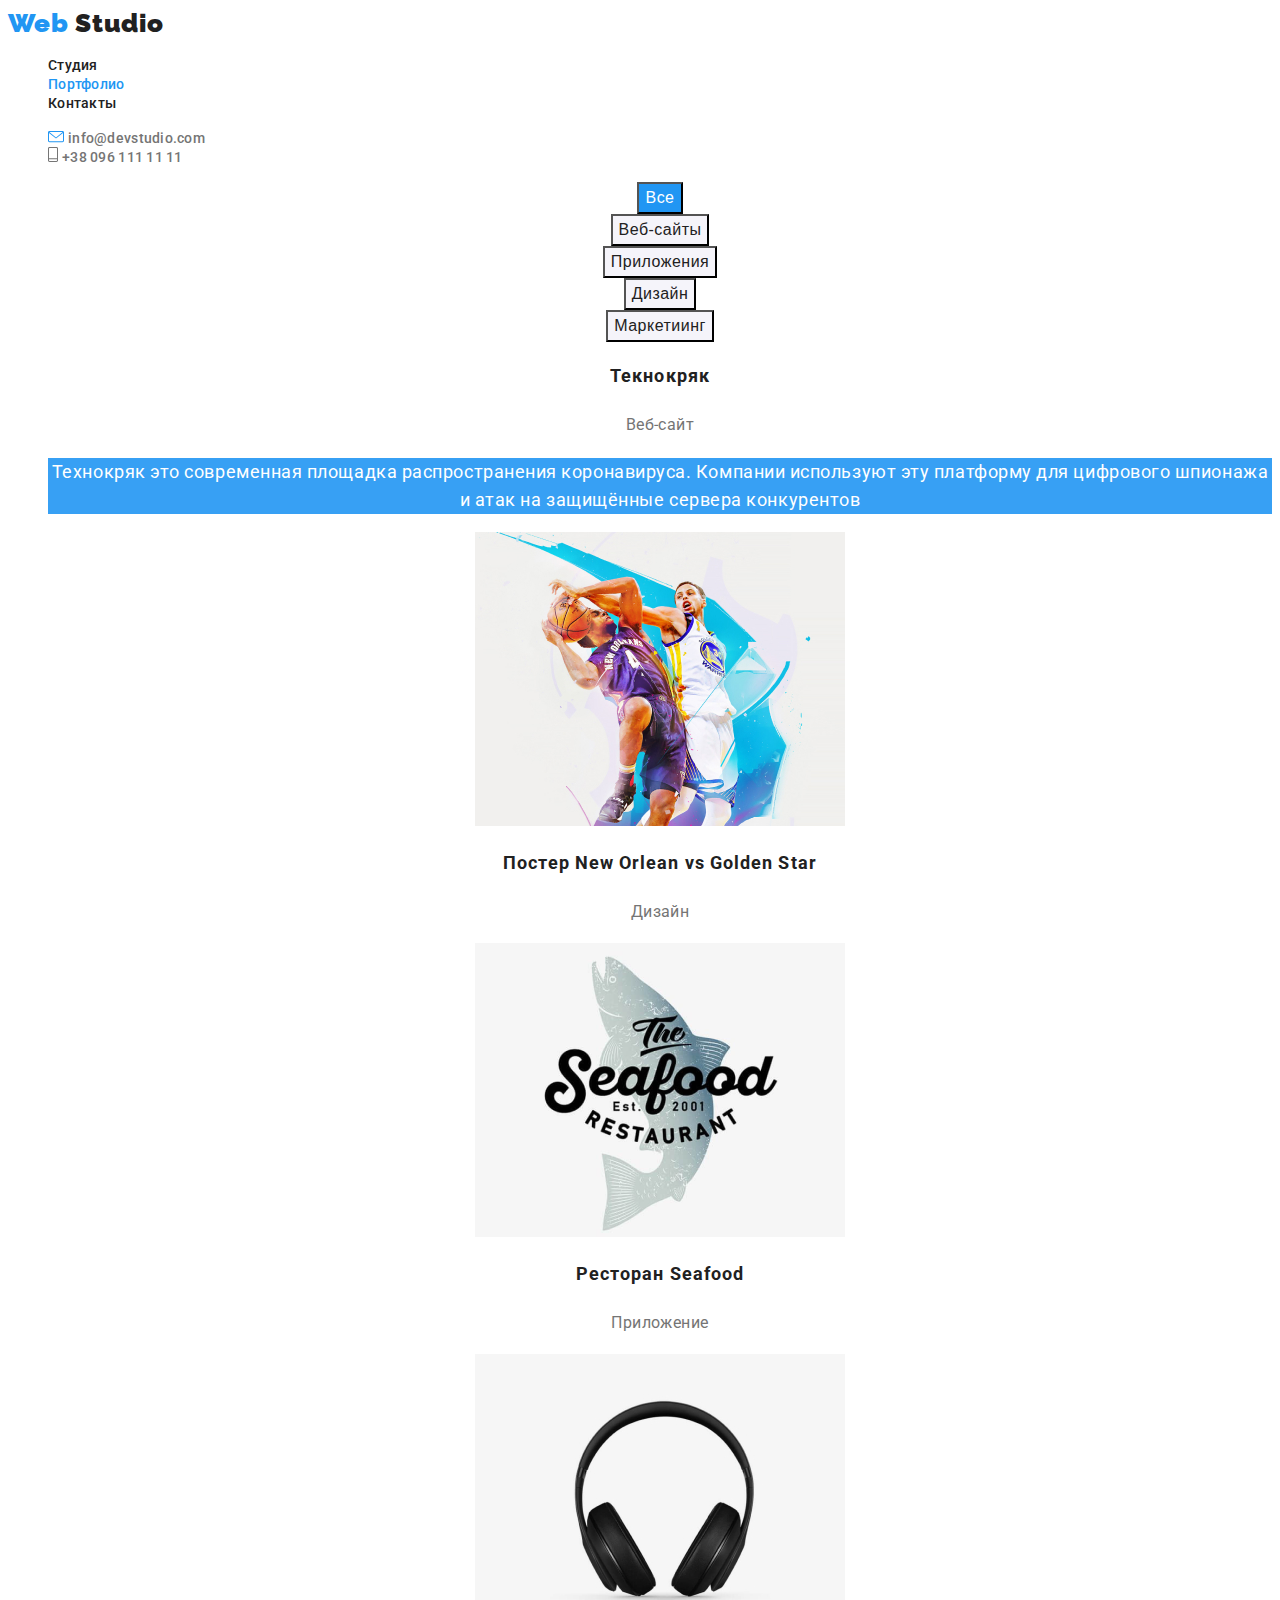
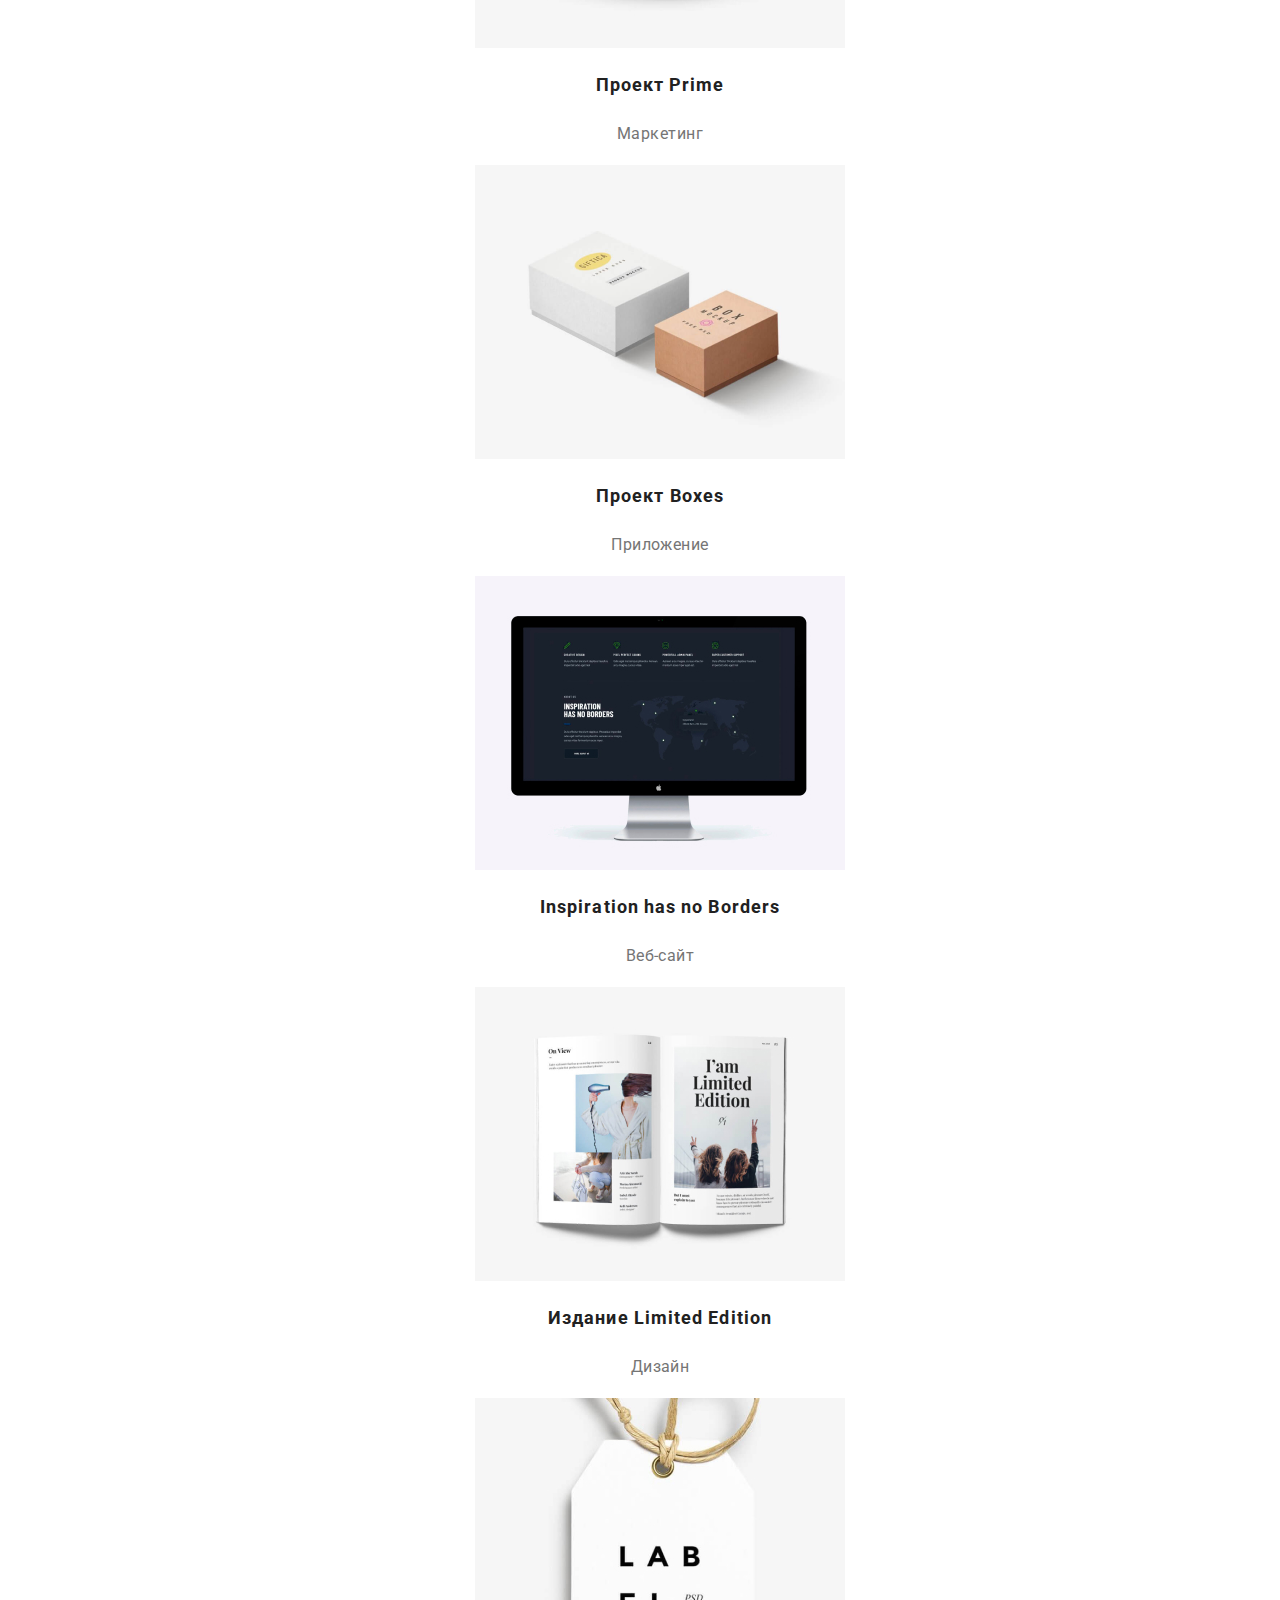
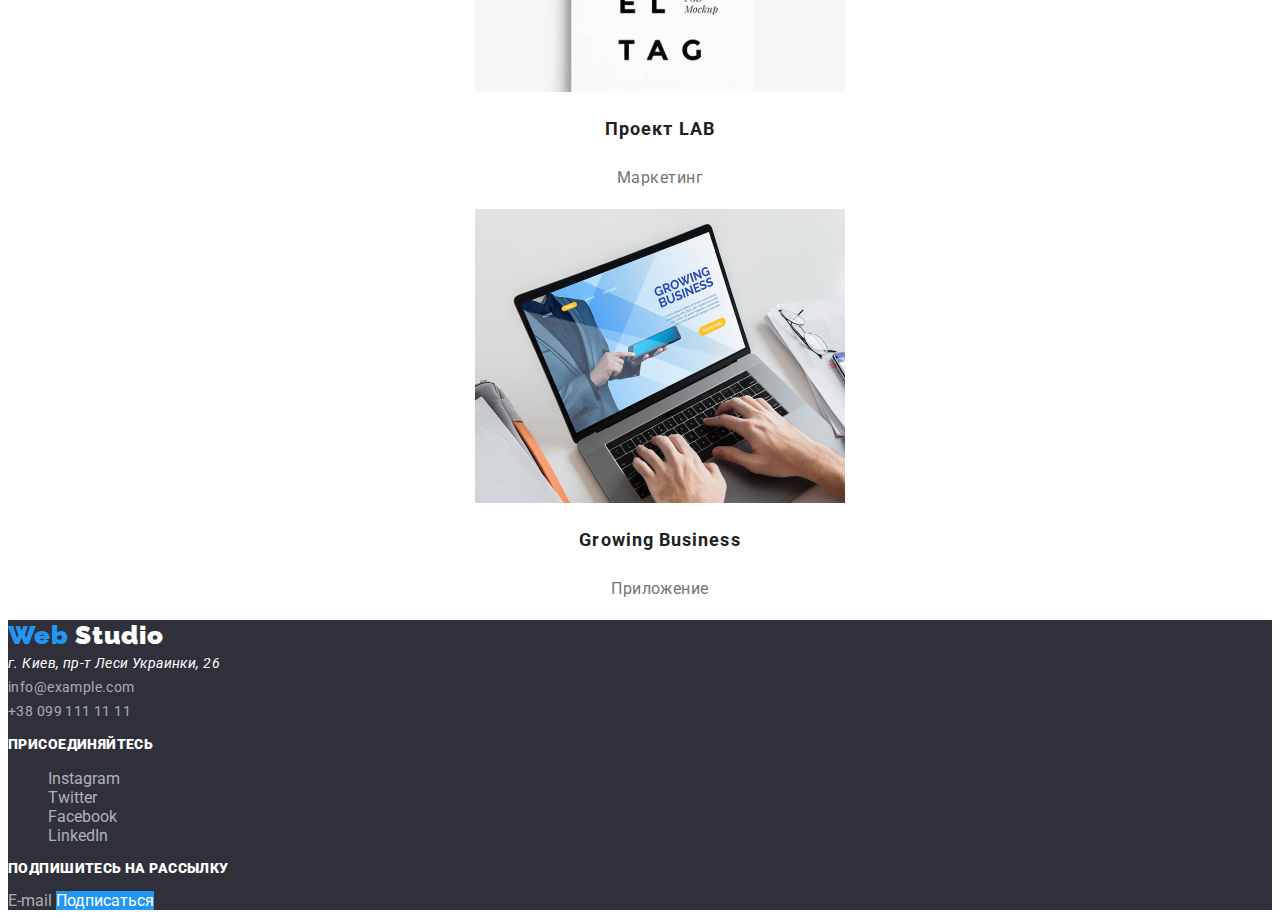
==== commit e59e641f: "added styles for portfolio.html" ====
--- a/portfolio.html
+++ b/portfolio.html
@@ -66,9 +66,9 @@
             <h1 hidden>Портфолио</h1>
             <ul class="section-portfolio list">
                 <li class="portfolio-item">
-                    <a class="portfoli-link link" class="portfolio-link link" href="#">
+                    <a class="portfoli-link link link" href="#">
                         <img hidden src="#" alt="Фото Текнокряк Веб-сайт">
-                        <h2 class="portfolio-name">Текнокряк</h2>
+                        <h2 class="portfolio-title">Текнокряк</h2>
                         <p class="portfolio-type">Веб-сайт</p>
                         <p class="portfolio-text">Технокряк это современная площадка распространения коронавируса. Компании используют эту платформу для цифрового шпионажа и атак на защищённые сервера конкурентов          
                         </p>
@@ -79,7 +79,7 @@
                         <img src="./images/portfolio-poster-neworlean.jpg" alt="Фото постера New Orlean vs Golden Star"
                         width="370"
                         height="294">
-                        <h2 class="portfolio-name">Постер New Orlean vs Golden Star</h2>
+                        <h2 class="portfolio-title">Постер New Orlean vs Golden Star</h2>
                         <p class="portfolio-type">Дизайн</p>
                         <p hidden class="portfolio-text">Технокряк это современная площадка распространения коронавируса. Компании используют эту платформу для цифрового шпионажа и атак на защищённые сервера конкурентов</p>
                         </p>
@@ -90,7 +90,7 @@
                         <img src="./images/portfolio-app-seafood.png" alt="Фото приложения ресторана Seafood"
                         width="370"
                         height="294">
-                        <h2 class="portfolio-name">Ресторан Seafood</h2>
+                        <h2 class="portfolio-title">Ресторан Seafood</h2>
                         <p class="portfolio-type">Приложение</p>
                         <p hidden class="portfolio-text">"Технокряк это современная площадка распространения коронавируса. Компании используют эту платформу для цифрового шпионажа и атак на защищённые сервера конкурентов</p>
                         </p>
@@ -101,7 +101,7 @@
                         <img src="./images/portfolio-prime.jpg" alt="Фото проекта Prime"
                         width="370"
                         height="294">
-                        <h2 class="portfolio-name">Проект Prime</h2>
+                        <h2 class="portfolio-title">Проект Prime</h2>
                         <p class="portfolio-type">Маркетинг</p>
                         <p hidden class="portfolio-text">Технокряк это современная площадка распространения коронавируса. Компании используют эту платформу для цифрового шпионажа и атак на защищённые сервера конкурентов</p>
                         </p>
@@ -112,7 +112,7 @@
                         <img src="./images/portfolio-boxes.png" alt="Фото проекта Boxes"
                         width="370"
                         height="294">
-                        <h2 class="portfolio-name">Проект Boxes</h2>
+                        <h2 class="portfolio-title">Проект Boxes</h2>
                         <p class="portfolio-type">Приложение</p>
                         <p hidden class="portfolio-text">Технокряк это современная площадка распространения коронавируса. Компании используют эту платформу для цифрового шпионажа и атак на защищённые сервера конкурентов</p>
                         </p>
@@ -123,7 +123,7 @@
                         <img src="./images/portfolio-inspiration.jpg" alt="Фото веб-сайта Inspiration has no Borders"
                         width="370"
                         height="294">
-                        <h2 class="portfolio-name">Inspiration has no Borders</h2>
+                        <h2 class="portfolio-title">Inspiration has no Borders</h2>
                         <p class="portfolio-type">Веб-сайт</p>
                         <p hidden class="portfolio-text">Технокряк это современная площадка распространения коронавируса. Компании используют эту платформу для цифрового шпионажа и атак на защищённые сервера конкурентов</p>
                         </p>
@@ -134,7 +134,7 @@
                         <img src="./images/portfolio-limited-edition.jpg" alt="Фото издания Limited Edition"
                         width="370"
                         height="294">
-                        <h2 class="portfolio-name">Издание Limited Edition</h2>
+                        <h2 class="portfolio-title">Издание Limited Edition</h2>
                         <p class="portfolio-type">Дизайн</p>
                         <p hidden class="portfolio-text">Технокряк это современная площадка распространения коронавируса. Компании используют эту платформу для цифрового шпионажа и атак на защищённые сервера конкурентов</p>
                         </p>
@@ -145,7 +145,7 @@
                         <img src="./images/portfolio-lab.jpg" alt="Фото проекта LAB"
                         width="370"
                         height="294">
-                        <h2 class="portfolio-name">Проект LAB</h2>
+                        <h2 class="portfolio-title">Проект LAB</h2>
                         <p class="portfolio-type">Маркетинг</p>
                         <p hidden class="portfolio-text">Технокряк это современная площадка распространения коронавируса. Компании используют эту платформу для цифрового шпионажа и атак на защищённые сервера конкурентов</p>
                         </p>
@@ -156,7 +156,7 @@
                         <img src="./images/portfolio-growing-business.jpg" alt="Фото приложения Growing Business"
                         width="370"
                         height="294">
-                        <h2 class="portfolio-name">Growing Business</h2>
+                        <h2 class="portfolio-title">Growing Business</h2>
                         <p class="portfolio-type">Приложение</p>
                         <p hidden class="portfolio-text">Технокряк это современная площадка распространения коронавируса. Компании используют эту платформу для цифрового шпионажа и атак на защищённые сервера конкурентов</p>
                         </p>
@@ -184,7 +184,7 @@
         <!--Join!-->
         <section class="section-join">
             <p class="join-text"><b>Присоединяйтесь</b></p>
-            <ul class="soscial-list list">
+            <ul class="social-list list">
                 <li>
                     <a class="link" href="https://www.instagram.com/" aria-label="Link to Instagram">Instagram</a>
                 </li>
--- a/css/styles.css
+++ b/css/styles.css
@@ -47,17 +47,6 @@
     background-color: #2196F3;
 }
 
-/*buttons on Portfolio page*/
-.nav-button {
-    color: #212121;
-    background-color: #F5F4FA;
-    font-weight: 500;
-    font-size: 16px;
-    line-height: 1.625;
-    text-align: center;
-    letter-spacing: 0.03em;
-
-}
 .nav-button.current {
     color: #ffffff;
     background-color: #2196F3;
@@ -72,7 +61,7 @@
 .site-contacts .link:focus {
     color:#2196F3;
 }
-/*Navbar (header) font and color styling */
+/*Navbar (header)styling */
 
 .site-logo.main .logo-part1 {
     color: #2196F3;
@@ -102,7 +91,7 @@
     letter-spacing: 0.02em
 }
 
-/*Section "Hero" font and color styling*/
+/*Section "Hero" styling*/
 .hero {
     background-color: rgba(47, 48, 58, 0.8);
     text-align: center;
@@ -124,8 +113,7 @@
     letter-spacing: 0.06em;
 }
 
-
-/*Section "Advantages" font and color styling*/
+/*Section "Advantages" styling*/
 .advantages-image {
     background-color:#F5F4FA ;
 }
@@ -137,7 +125,6 @@
     line-height: 1.14;
     letter-spacing: 0.03em;
     text-transform: uppercase;
-
 }
 
 .advantages-text {
@@ -209,6 +196,10 @@
 }
 
 /*Section "Clients" styling*/
+.company-list {
+    text-align: center;
+}
+
 .company-list .link {
     color:#AFB1B8;
 }
@@ -244,7 +235,6 @@
     line-height: 1.14;
     letter-spacing: 0.03em;
     text-transform: uppercase;
-
 }
 
 .section-address {
@@ -264,3 +254,45 @@
 .email-input {
     color:rgba(255, 255, 255, 0.6);
 }
+
+/*Portfolio page styling*/
+/*buttons on Portfolio page*/
+.nav-button {
+    color: #212121;
+    background-color: #F5F4FA;
+    font-weight: 500;
+    font-size: 16px;
+    line-height: 1.625;
+    text-align: center;
+    letter-spacing: 0.03em;
+}
+.portfolio-nav {
+    text-align: center;
+}
+
+.portfolio-title {
+    color: #212121;
+    font-weight: bold;
+    font-size: 18px;
+    line-height: 2;
+    letter-spacing: 0.06em;
+}
+
+.portfolio-type {
+    font-size: 16px;
+    line-height: 1.875;
+    letter-spacing: 0.03em;
+    color: #757575;
+}
+
+.portfolio-text {
+    background: rgba(33, 150, 243, 0.9);
+    font-size: 18px;
+    line-height: 28px;
+    letter-spacing: 0.03em;
+    color: #FFFFFF;
+}
+
+.section-portfolio {
+    text-align: center;
+}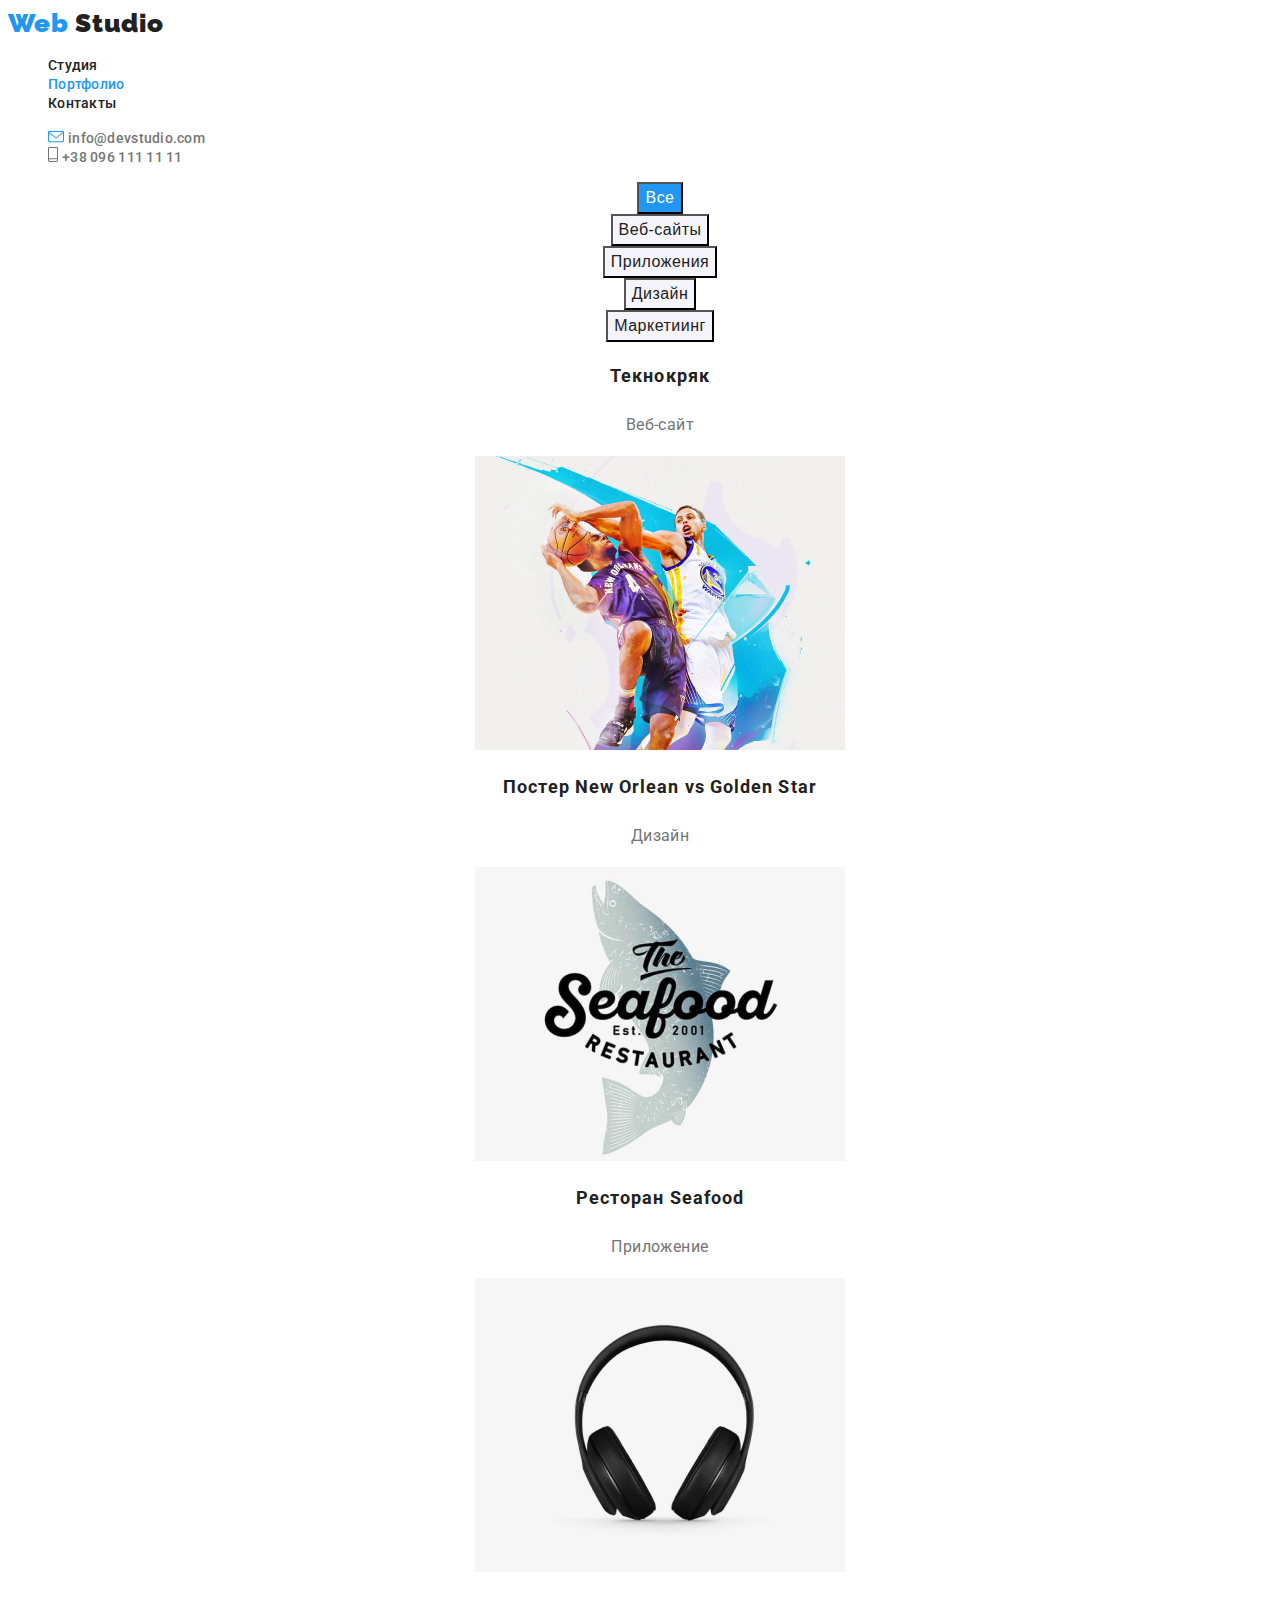
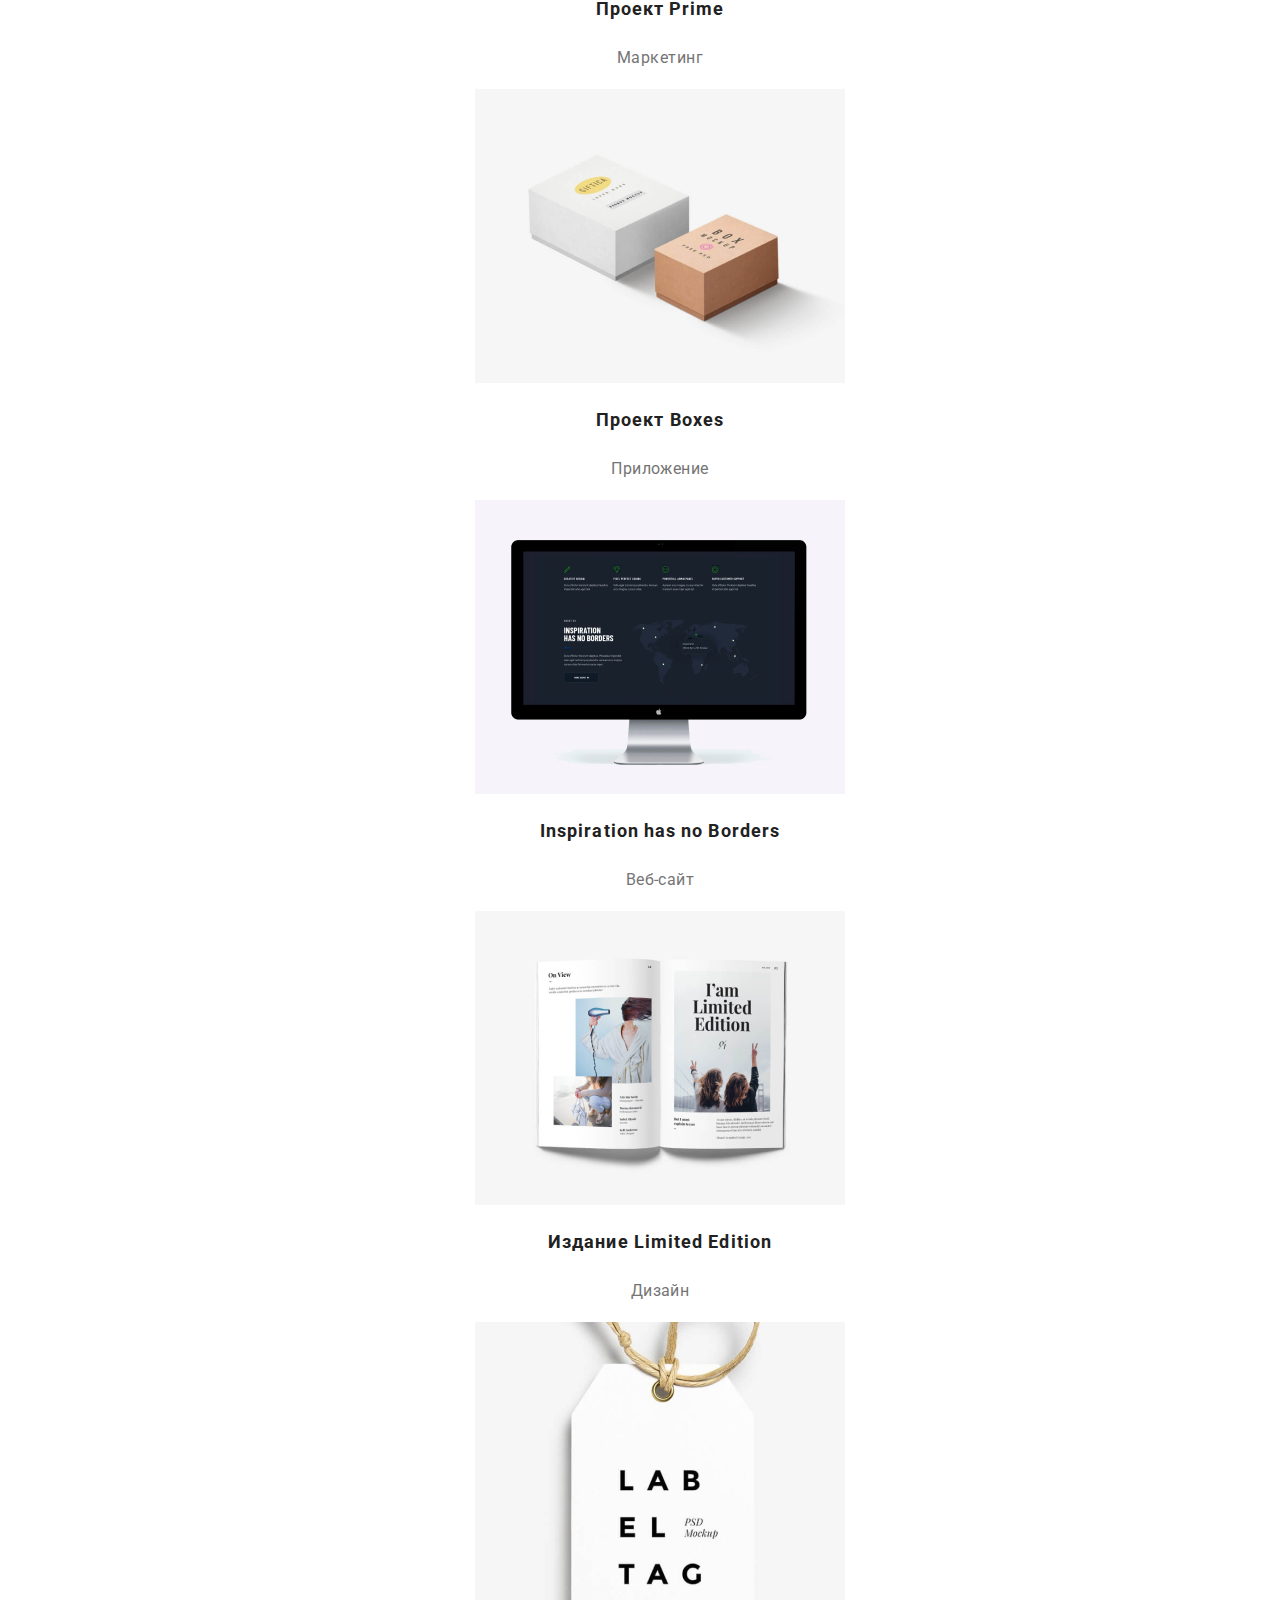
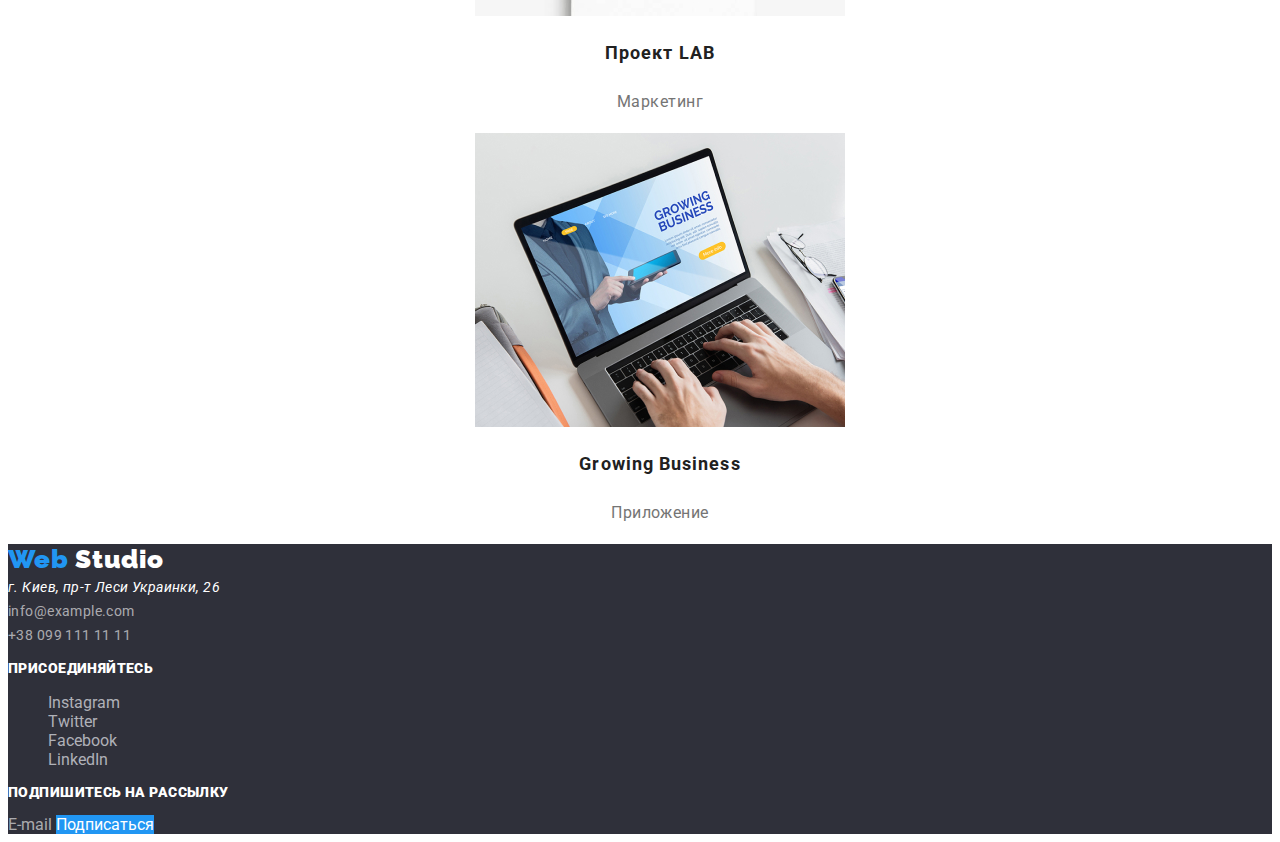
==== commit ea2a33de: "error fixes" ====
--- a/portfolio.html
+++ b/portfolio.html
@@ -70,7 +70,8 @@
                         <img hidden src="#" alt="Фото Текнокряк Веб-сайт">
                         <h2 class="portfolio-title">Текнокряк</h2>
                         <p class="portfolio-type">Веб-сайт</p>
-                        <p class="portfolio-text">Технокряк это современная площадка распространения коронавируса. Компании используют эту платформу для цифрового шпионажа и атак на защищённые сервера конкурентов          
+                        <p hidden class="portfolio-text">
+                            Технокряк это современная площадка распространения коронавируса. Компании используют эту платформу для цифрового шпионажа и атак на защищённые сервера конкурентов
                         </p>
                     </a>   
                 </li>
@@ -81,7 +82,8 @@
                         height="294">
                         <h2 class="portfolio-title">Постер New Orlean vs Golden Star</h2>
                         <p class="portfolio-type">Дизайн</p>
-                        <p hidden class="portfolio-text">Технокряк это современная площадка распространения коронавируса. Компании используют эту платформу для цифрового шпионажа и атак на защищённые сервера конкурентов</p>
+                        <p hidden class="portfolio-text">
+                            Технокряк это современная площадка распространения коронавируса. Компании используют эту платформу для цифрового шпионажа и атак на защищённые сервера конкурентов
                         </p>
                     </a>
                 </li>
@@ -92,7 +94,8 @@
                         height="294">
                         <h2 class="portfolio-title">Ресторан Seafood</h2>
                         <p class="portfolio-type">Приложение</p>
-                        <p hidden class="portfolio-text">"Технокряк это современная площадка распространения коронавируса. Компании используют эту платформу для цифрового шпионажа и атак на защищённые сервера конкурентов</p>
+                        <p hidden class="portfolio-text">
+                            Технокряк это современная площадка распространения коронавируса. Компании используют эту платформу для цифрового шпионажа и атак на защищённые сервера конкурентов
                         </p>
                     </a> 
                 </li>
@@ -103,7 +106,8 @@
                         height="294">
                         <h2 class="portfolio-title">Проект Prime</h2>
                         <p class="portfolio-type">Маркетинг</p>
-                        <p hidden class="portfolio-text">Технокряк это современная площадка распространения коронавируса. Компании используют эту платформу для цифрового шпионажа и атак на защищённые сервера конкурентов</p>
+                        <p hidden class="portfolio-text">
+                            Технокряк это современная площадка распространения коронавируса. Компании используют эту платформу для цифрового шпионажа и атак на защищённые сервера конкурентов
                         </p>
                     </a> 
                 </li>
@@ -114,7 +118,8 @@
                         height="294">
                         <h2 class="portfolio-title">Проект Boxes</h2>
                         <p class="portfolio-type">Приложение</p>
-                        <p hidden class="portfolio-text">Технокряк это современная площадка распространения коронавируса. Компании используют эту платформу для цифрового шпионажа и атак на защищённые сервера конкурентов</p>
+                        <p hidden class="portfolio-text">
+                            Технокряк это современная площадка распространения коронавируса. Компании используют эту платформу для цифрового шпионажа и атак на защищённые сервера конкурентов
                         </p>
                     </a>
                 </li>
@@ -125,7 +130,8 @@
                         height="294">
                         <h2 class="portfolio-title">Inspiration has no Borders</h2>
                         <p class="portfolio-type">Веб-сайт</p>
-                        <p hidden class="portfolio-text">Технокряк это современная площадка распространения коронавируса. Компании используют эту платформу для цифрового шпионажа и атак на защищённые сервера конкурентов</p>
+                        <p hidden class="portfolio-text">
+                            Технокряк это современная площадка распространения коронавируса. Компании используют эту платформу для цифрового шпионажа и атак на защищённые сервера конкурентов
                         </p>
                     </a> 
                 </li>
@@ -136,7 +142,8 @@
                         height="294">
                         <h2 class="portfolio-title">Издание Limited Edition</h2>
                         <p class="portfolio-type">Дизайн</p>
-                        <p hidden class="portfolio-text">Технокряк это современная площадка распространения коронавируса. Компании используют эту платформу для цифрового шпионажа и атак на защищённые сервера конкурентов</p>
+                        <p hidden class="portfolio-text">
+                            Технокряк это современная площадка распространения коронавируса. Компании используют эту платформу для цифрового шпионажа и атак на защищённые сервера конкурентов
                         </p>
                     </a>
                 </li>
@@ -147,7 +154,8 @@
                         height="294">
                         <h2 class="portfolio-title">Проект LAB</h2>
                         <p class="portfolio-type">Маркетинг</p>
-                        <p hidden class="portfolio-text">Технокряк это современная площадка распространения коронавируса. Компании используют эту платформу для цифрового шпионажа и атак на защищённые сервера конкурентов</p>
+                        <p hidden class="portfolio-text">
+                            Технокряк это современная площадка распространения коронавируса. Компании используют эту платформу для цифрового шпионажа и атак на защищённые сервера конкурентов
                         </p>
                     </a>
                 </li>
@@ -158,7 +166,8 @@
                         height="294">
                         <h2 class="portfolio-title">Growing Business</h2>
                         <p class="portfolio-type">Приложение</p>
-                        <p hidden class="portfolio-text">Технокряк это современная площадка распространения коронавируса. Компании используют эту платформу для цифрового шпионажа и атак на защищённые сервера конкурентов</p>
+                        <p hidden class="portfolio-text">
+                            Технокряк это современная площадка распространения коронавируса. Компании используют эту платформу для цифрового шпионажа и атак на защищённые сервера конкурентов
                         </p>
                     </a>
                 </li>
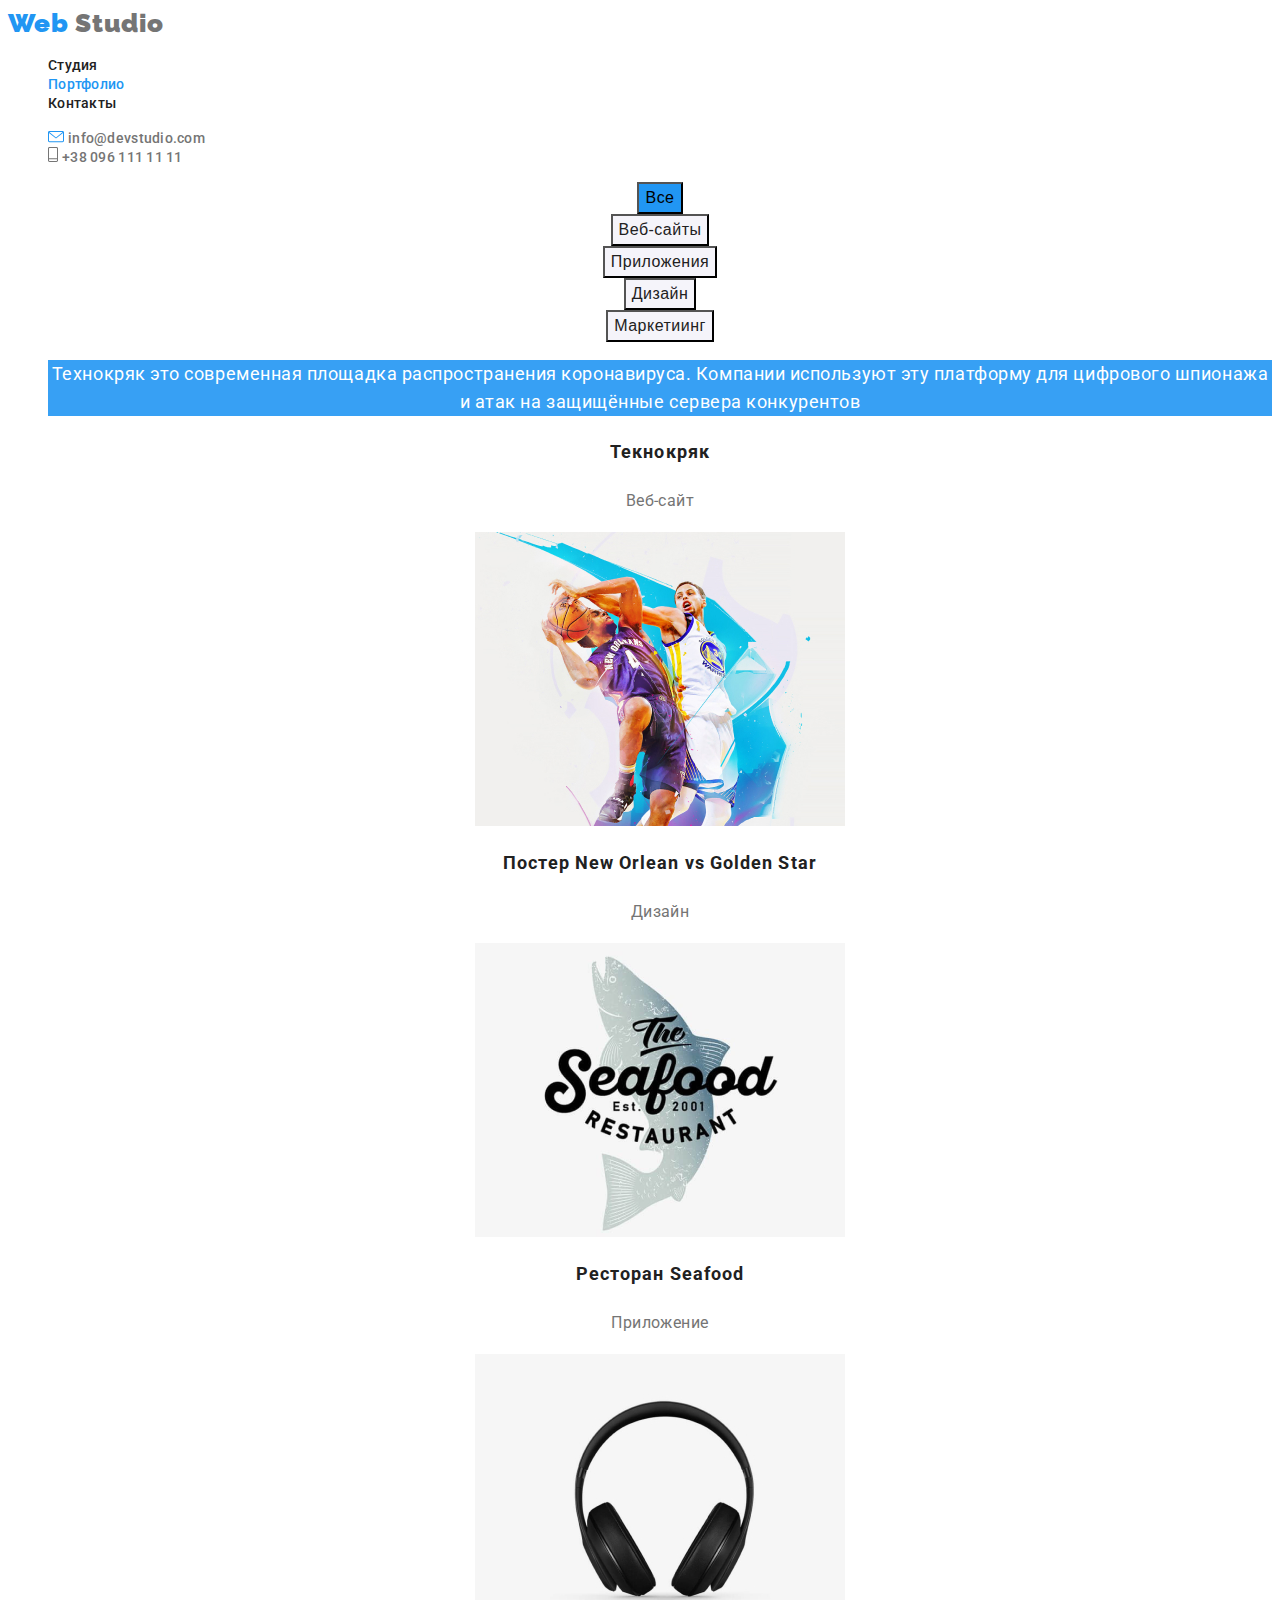
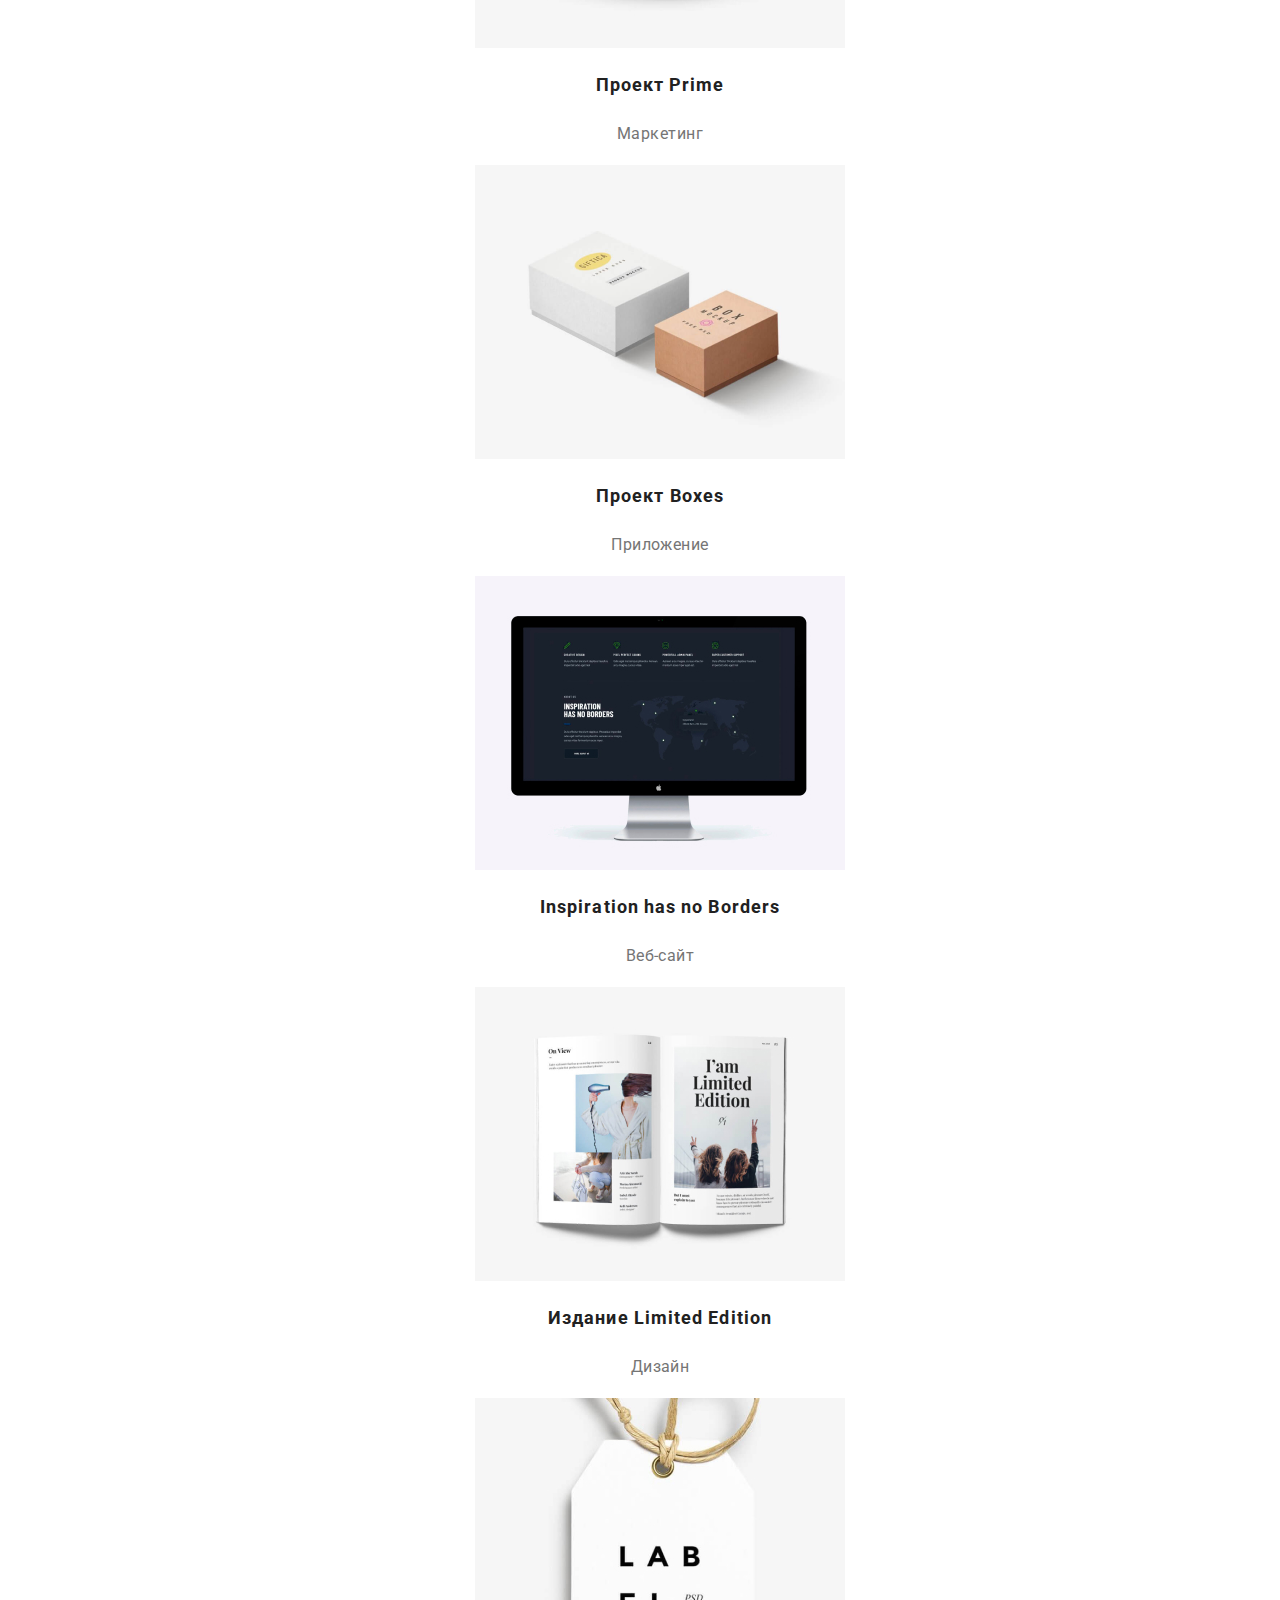
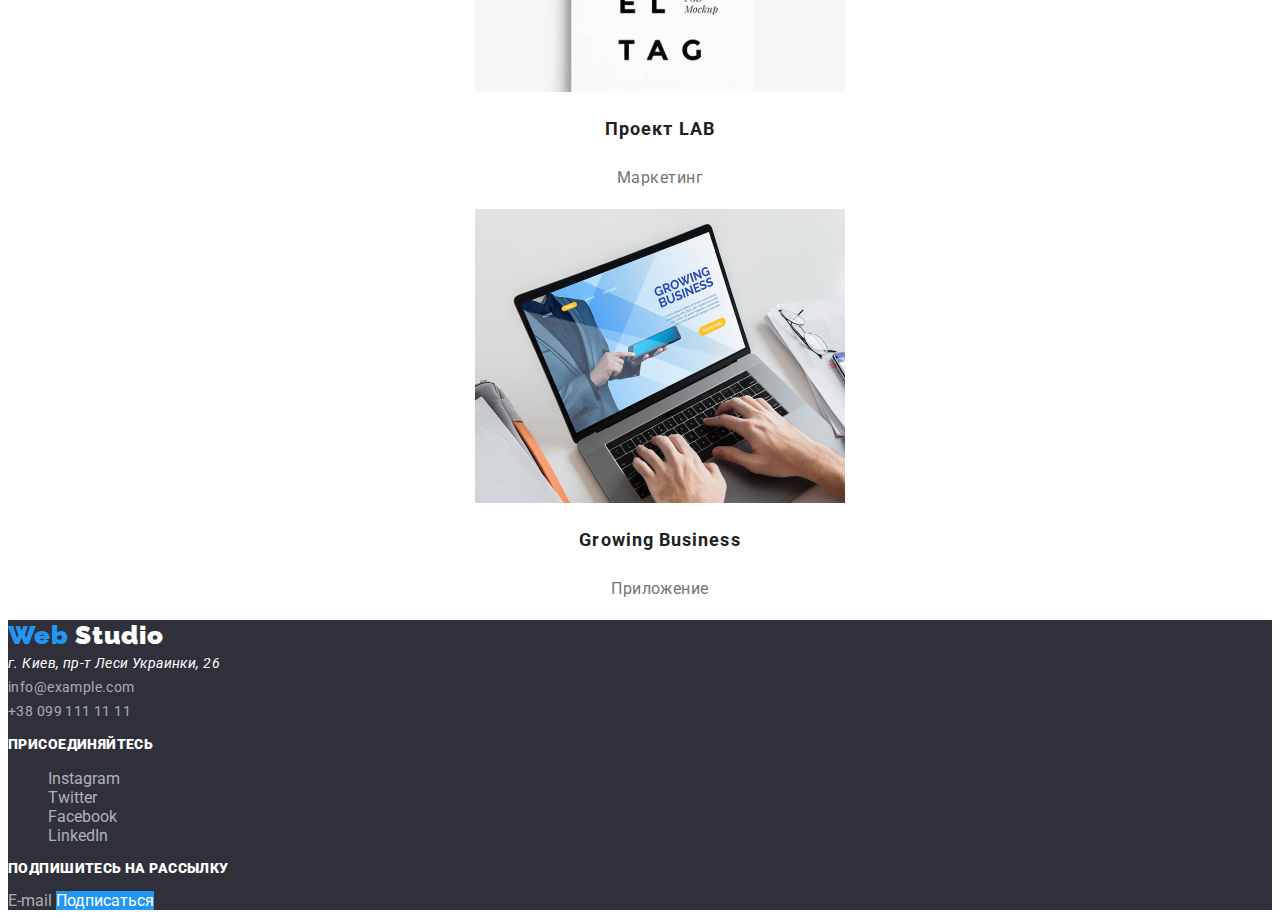
==== commit 9c8d18e9: "added variables "colors" in css" ====
--- a/portfolio.html
+++ b/portfolio.html
@@ -68,11 +68,11 @@
                 <li class="portfolio-item">
                     <a class="portfoli-link link link" href="#">
                         <img hidden src="#" alt="Фото Текнокряк Веб-сайт">
+                        <p class="portfolio-text">
+                            Технокряк это современная площадка распространения коронавируса. Компании используют эту платформу для цифрового шпионажа и атак на защищённые сервера конкурентов
+                        </p>
                         <h2 class="portfolio-title">Текнокряк</h2>
                         <p class="portfolio-type">Веб-сайт</p>
-                        <p hidden class="portfolio-text">
-                            Технокряк это современная площадка распространения коронавируса. Компании используют эту платформу для цифрового шпионажа и атак на защищённые сервера конкурентов
-                        </p>
                     </a>   
                 </li>
                 <li class="portfolio-item">
@@ -80,11 +80,11 @@
                         <img src="./images/portfolio-poster-neworlean.jpg" alt="Фото постера New Orlean vs Golden Star"
                         width="370"
                         height="294">
+                        <p hidden class="portfolio-text">
+                            Технокряк это современная площадка распространения коронавируса. Компании используют эту платформу для цифрового шпионажа и атак на защищённые сервера конкурентов
+                        </p>
                         <h2 class="portfolio-title">Постер New Orlean vs Golden Star</h2>
                         <p class="portfolio-type">Дизайн</p>
-                        <p hidden class="portfolio-text">
-                            Технокряк это современная площадка распространения коронавируса. Компании используют эту платформу для цифрового шпионажа и атак на защищённые сервера конкурентов
-                        </p>
                     </a>
                 </li>
                 <li class="portfolio-item">
@@ -92,11 +92,11 @@
                         <img src="./images/portfolio-app-seafood.png" alt="Фото приложения ресторана Seafood"
                         width="370"
                         height="294">
+                        <p hidden class="portfolio-text">
+                            Технокряк это современная площадка распространения коронавируса. Компании используют эту платформу для цифрового шпионажа и атак на защищённые сервера конкурентов
+                        </p>
                         <h2 class="portfolio-title">Ресторан Seafood</h2>
                         <p class="portfolio-type">Приложение</p>
-                        <p hidden class="portfolio-text">
-                            Технокряк это современная площадка распространения коронавируса. Компании используют эту платформу для цифрового шпионажа и атак на защищённые сервера конкурентов
-                        </p>
                     </a> 
                 </li>
                 <li class="portfolio-item">
@@ -104,11 +104,11 @@
                         <img src="./images/portfolio-prime.jpg" alt="Фото проекта Prime"
                         width="370"
                         height="294">
+                        <p hidden class="portfolio-text">
+                            Технокряк это современная площадка распространения коронавируса. Компании используют эту платформу для цифрового шпионажа и атак на защищённые сервера конкурентов
+                        </p>
                         <h2 class="portfolio-title">Проект Prime</h2>
                         <p class="portfolio-type">Маркетинг</p>
-                        <p hidden class="portfolio-text">
-                            Технокряк это современная площадка распространения коронавируса. Компании используют эту платформу для цифрового шпионажа и атак на защищённые сервера конкурентов
-                        </p>
                     </a> 
                 </li>
                 <li class="portfolio-item">
@@ -116,11 +116,11 @@
                         <img src="./images/portfolio-boxes.png" alt="Фото проекта Boxes"
                         width="370"
                         height="294">
+                        <p hidden class="portfolio-text">
+                            Технокряк это современная площадка распространения коронавируса. Компании используют эту платформу для цифрового шпионажа и атак на защищённые сервера конкурентов
+                        </p>
                         <h2 class="portfolio-title">Проект Boxes</h2>
                         <p class="portfolio-type">Приложение</p>
-                        <p hidden class="portfolio-text">
-                            Технокряк это современная площадка распространения коронавируса. Компании используют эту платформу для цифрового шпионажа и атак на защищённые сервера конкурентов
-                        </p>
                     </a>
                 </li>
                 <li class="portfolio-item">
@@ -128,11 +128,11 @@
                         <img src="./images/portfolio-inspiration.jpg" alt="Фото веб-сайта Inspiration has no Borders"
                         width="370"
                         height="294">
+                        <p hidden class="portfolio-text">
+                            Технокряк это современная площадка распространения коронавируса. Компании используют эту платформу для цифрового шпионажа и атак на защищённые сервера конкурентов
+                        </p>
                         <h2 class="portfolio-title">Inspiration has no Borders</h2>
                         <p class="portfolio-type">Веб-сайт</p>
-                        <p hidden class="portfolio-text">
-                            Технокряк это современная площадка распространения коронавируса. Компании используют эту платформу для цифрового шпионажа и атак на защищённые сервера конкурентов
-                        </p>
                     </a> 
                 </li>
                 <li class="portfolio-item">
@@ -140,11 +140,11 @@
                         <img src="./images/portfolio-limited-edition.jpg" alt="Фото издания Limited Edition"
                         width="370"
                         height="294">
+                        <p hidden class="portfolio-text">
+                            Технокряк это современная площадка распространения коронавируса. Компании используют эту платформу для цифрового шпионажа и атак на защищённые сервера конкурентов
+                        </p>
                         <h2 class="portfolio-title">Издание Limited Edition</h2>
                         <p class="portfolio-type">Дизайн</p>
-                        <p hidden class="portfolio-text">
-                            Технокряк это современная площадка распространения коронавируса. Компании используют эту платформу для цифрового шпионажа и атак на защищённые сервера конкурентов
-                        </p>
                     </a>
                 </li>
                 <li class="portfolio-item">
@@ -152,11 +152,11 @@
                         <img src="./images/portfolio-lab.jpg" alt="Фото проекта LAB"
                         width="370"
                         height="294">
+                        <p hidden class="portfolio-text">
+                            Технокряк это современная площадка распространения коронавируса. Компании используют эту платформу для цифрового шпионажа и атак на защищённые сервера конкурентов
+                        </p>
                         <h2 class="portfolio-title">Проект LAB</h2>
                         <p class="portfolio-type">Маркетинг</p>
-                        <p hidden class="portfolio-text">
-                            Технокряк это современная площадка распространения коронавируса. Компании используют эту платформу для цифрового шпионажа и атак на защищённые сервера конкурентов
-                        </p>
                     </a>
                 </li>
                 <li class="portfolio-item">
@@ -164,11 +164,11 @@
                         <img src="./images/portfolio-growing-business.jpg" alt="Фото приложения Growing Business"
                         width="370"
                         height="294">
+                        <p hidden class="portfolio-text">
+                            Технокряк это современная площадка распространения коронавируса. Компании используют эту платформу для цифрового шпионажа и атак на защищённые сервера конкурентов
+                        </p>
                         <h2 class="portfolio-title">Growing Business</h2>
                         <p class="portfolio-type">Приложение</p>
-                        <p hidden class="portfolio-text">
-                            Технокряк это современная площадка распространения коронавируса. Компании используют эту платформу для цифрового шпионажа и атак на защищённые сервера конкурентов
-                        </p>
                     </a>
                 </li>
             </ul>
--- a/css/styles.css
+++ b/css/styles.css
@@ -1,22 +1,26 @@
-/*  1.text color: main #212121, secondary #757575 
-    2.link hover/focus color #2196F3
-    3.accent color "link-button"  #2196F3 
-    4.background color: main #ffffff, secondary #F5F4FA, footer #2F303A
-    */
-/*
-Set predefined colors
 :root {
-    --primary-text-color: #212121;
-    --secondary-text-color: #000000;
-    --accent-color:#2196F3
-}
-*/
+    --text-color-main: #212121;
+    --text-color-secondary:#757575;
+    --text-color-accent: #2196F3;
+    --text-color-accent2: #ffffff;
+    --text-color-footer: rgba(255, 255, 255, 0.6);;
+    --background-color-main: #ffffff;
+    --background-color-secondary: #F5F4FA;
+    --background-color-accent: #2196F3;
+    --background-color-accent2: #2F303A;
+    --background-color-transparent1: rgba(47, 48, 58, 0.8);
+    --background-color-transparent2: rgba(33, 150, 243, 0.9);
+    --background-color-footer: #2F303A;
+    --link-color-inactive: #AFB1B8;
+    --link-color-active: #2196F3;
+}
 
 /*Page main font and color styling*/
 .page {
-    background-color: #ffffff;
+    background-color: var(--background-color-main);
     font-family: 'Roboto', sans-serif;
 }
+
 
 .site-logo {
     font-family: 'Raleway', sans-serif;
@@ -25,14 +29,6 @@
     line-height: 1.2;
     letter-spacing: 0.03em;
 }
-h1
-h2
-h3
-h4
-h5
-h6{
-    font-family: 'Roboto', sans-serif;
-}
 
 .list {
     list-style: none;
@@ -43,36 +39,31 @@
 }
 
 .link.button {
-    color: #ffffff;
-    background-color: #2196F3;
-}
-
-.nav-button.current {
-    color: #ffffff;
-    background-color: #2196F3;
+    color: var(--text-color-accent2);
+    background-color: var(--background-color-accent);
 }
 
 .site-nav .link:hover,
 .site-nav .link:focus {
-    color:#2196F3;
+    color: var( --text-color-accent);
 }
 
 .site-contacts .link:hover,
 .site-contacts .link:focus {
-    color:#2196F3;
+    color:var( --text-color-accent);
 }
 /*Navbar (header)styling */
 
 .site-logo.main .logo-part1 {
-    color: #2196F3;
+    color: var(--text-color-accent);
 }
 
 .site-logo.main .logo-part2 {
-    color: #212121;
+    color: var(--text-color-secondary);
 }
 
 .site-nav .link {
-    color: #212121;
+    color: var(--text-color-main);
     font-weight: 500;
     font-size: 14px;
     line-height: 1.142;
@@ -80,11 +71,11 @@
 }
 
 .site-nav .link.current {
-    color: #2196F3;
+    color: var(--text-color-accent);
 }
 
 .site-contacts .link {
-    color:#757575 ;
+    color: var(--text-color-secondary);
     font-weight: 500;
     font-size: 14px;
     line-height: 16px;
@@ -93,11 +84,12 @@
 
 /*Section "Hero" styling*/
 .hero {
+    /*temp color*/
     background-color: rgba(47, 48, 58, 0.8);
     text-align: center;
 }
 .hero-title {
-    color: #ffffff;
+    color: var(--text-color-accent2);
     font-weight: 900;
     font-size: 44px;
     line-height: 1.364;
@@ -115,11 +107,11 @@
 
 /*Section "Advantages" styling*/
 .advantages-image {
-    background-color:#F5F4FA ;
+    background-color: var(--background-color-secondary);
 }
 
 .advantages-subtitle {
-    color: #212121;
+    color: var(--text-color-main);
     font-weight: bold;
     font-size: 14px;
     line-height: 1.14;
@@ -128,8 +120,7 @@
 }
 
 .advantages-text {
-    color: #757575;
-    font-weight: normal;
+    color: var(--text-color-secondary);
     font-size: 14px;
     line-height: 1.714;
     letter-spacing: 0.03em;
@@ -138,7 +129,7 @@
 /*Section "Our Ptojects"*/
 /*Headers styling for "Our Ptojects","Our team", "Our Clients" */
 .section-title {
-    color: #212121;
+    color: var(--text-color-main);
     font-weight: bold;
     font-size: 36px;
     line-height: 1.166;
@@ -147,8 +138,8 @@
 }
 
 .projects-list .link {
-    color: #ffffff;
-    background-color: rgba(47, 48, 58, 0.8);
+    color: var(--text-color-accent2);
+    background-color: var(--background-color-transparent);
     font-weight: bold;
     font-size: 14px;
     line-height: 1.14;
@@ -161,7 +152,7 @@
 
 /*Section "Team" styling*/
 .section-team {
-    background-color: #F5F4FA;
+    background-color: var(--background-color-secondary);
 }
 
 .team-item {
@@ -170,7 +161,7 @@
 }
 
 .team-member-title {
-    color:#212121;
+    color:var(--text-color-main);
     font-weight: 500;
     font-size: 16px;
     line-height: 1.266;
@@ -179,7 +170,7 @@
 }
 
 .team-department {
-    color: #757575;
+    color:var(--text-color-secondary);
     font-size: 16px;
     line-height: 19px;
     text-align: center;
@@ -187,12 +178,12 @@
 }
 
 .social-list .link {
-    color:#AFB1B8;
+    color: var(--link-color-inactive);
 }
 
 .social-list .link:hover,
 .social-list .link:focus {
-    color: #2196F3;
+    color: var(--link-color-active);
 }
 
 /*Section "Clients" styling*/
@@ -201,35 +192,35 @@
 }
 
 .company-list .link {
-    color:#AFB1B8;
+    color: var(--link-color-inactive);
 }
 .company-list .link:hover,
 .company-list .link:focus {
-    color: #2196F3;
+    color: var(--link-color-active);
 }
 
 /*Footer styling*/
 .section-footer {
-    background-color: #2F303A ;
+    background-color: var(--background-color-footer) ;
 }
 
 .site-logo.secondary .logo-part1 {
-    color: #2196F3;
+    color:var(--link-color-active);
 }
 
 .site-logo.secondary .logo-part2 {
-    color: #ffffff;
+    color: var(--text-color-accent2);
 }
 
 .address-text {
-    color: #ffffff;
+    color: var(--text-color-accent2);
     font-size: 14px;
     line-height: 1.71;
     letter-spacing: 0.03em;
 }
 
 .join-text, .signup-text {
-    color: #ffffff;
+    color: var(--text-color-accent2);
     font-weight: bold;
     font-size: 14px;
     line-height: 1.14;
@@ -247,18 +238,18 @@
     font-size: 14px;
     line-height: 1.71;
     letter-spacing: 0.03em;
-    color: rgba(255, 255, 255, 0.6);
+    color: var(--text-color-footer);
 
 }
 
 .email-input {
-    color:rgba(255, 255, 255, 0.6);
+    color:var(--text-color-footer);
 }
 
 /*Portfolio page styling*/
 /*buttons on Portfolio page*/
 .nav-button {
-    color: #212121;
+    color: var(--text-color-main);
     background-color: #F5F4FA;
     font-weight: 500;
     font-size: 16px;
@@ -266,12 +257,18 @@
     text-align: center;
     letter-spacing: 0.03em;
 }
+
+.nav-button.current {
+    color: var(--text-color-button);
+    background-color: var(--background-color-accent);
+}
+
 .portfolio-nav {
     text-align: center;
 }
 
 .portfolio-title {
-    color: #212121;
+    color: var(--text-color-main);
     font-weight: bold;
     font-size: 18px;
     line-height: 2;
@@ -279,18 +276,18 @@
 }
 
 .portfolio-type {
+    color: var(--text-color-secondary);
     font-size: 16px;
     line-height: 1.875;
     letter-spacing: 0.03em;
-    color: #757575;
 }
 
 .portfolio-text {
-    background: rgba(33, 150, 243, 0.9);
+    color: var(--text-color-accent2);
+    background: var(--background-color-transparent2);
     font-size: 18px;
     line-height: 28px;
     letter-spacing: 0.03em;
-    color: #FFFFFF;
 }
 
 .section-portfolio {
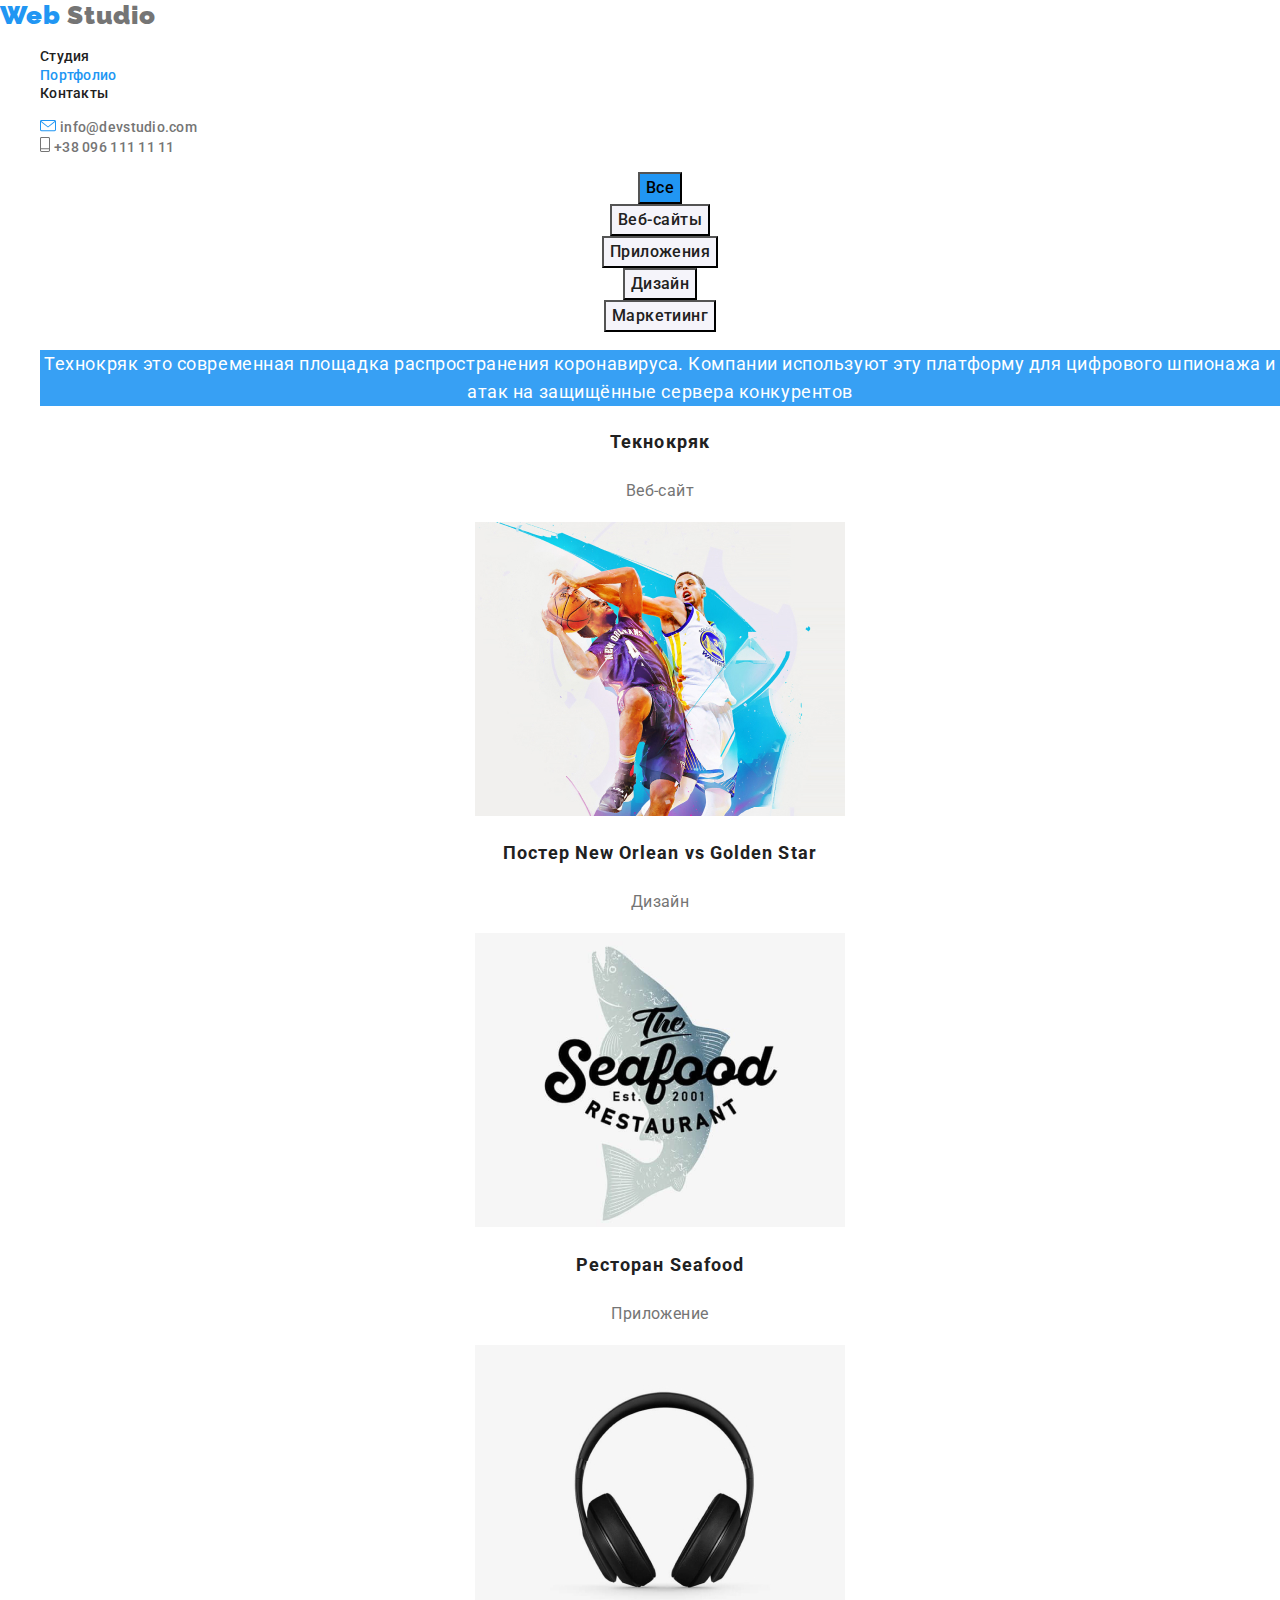
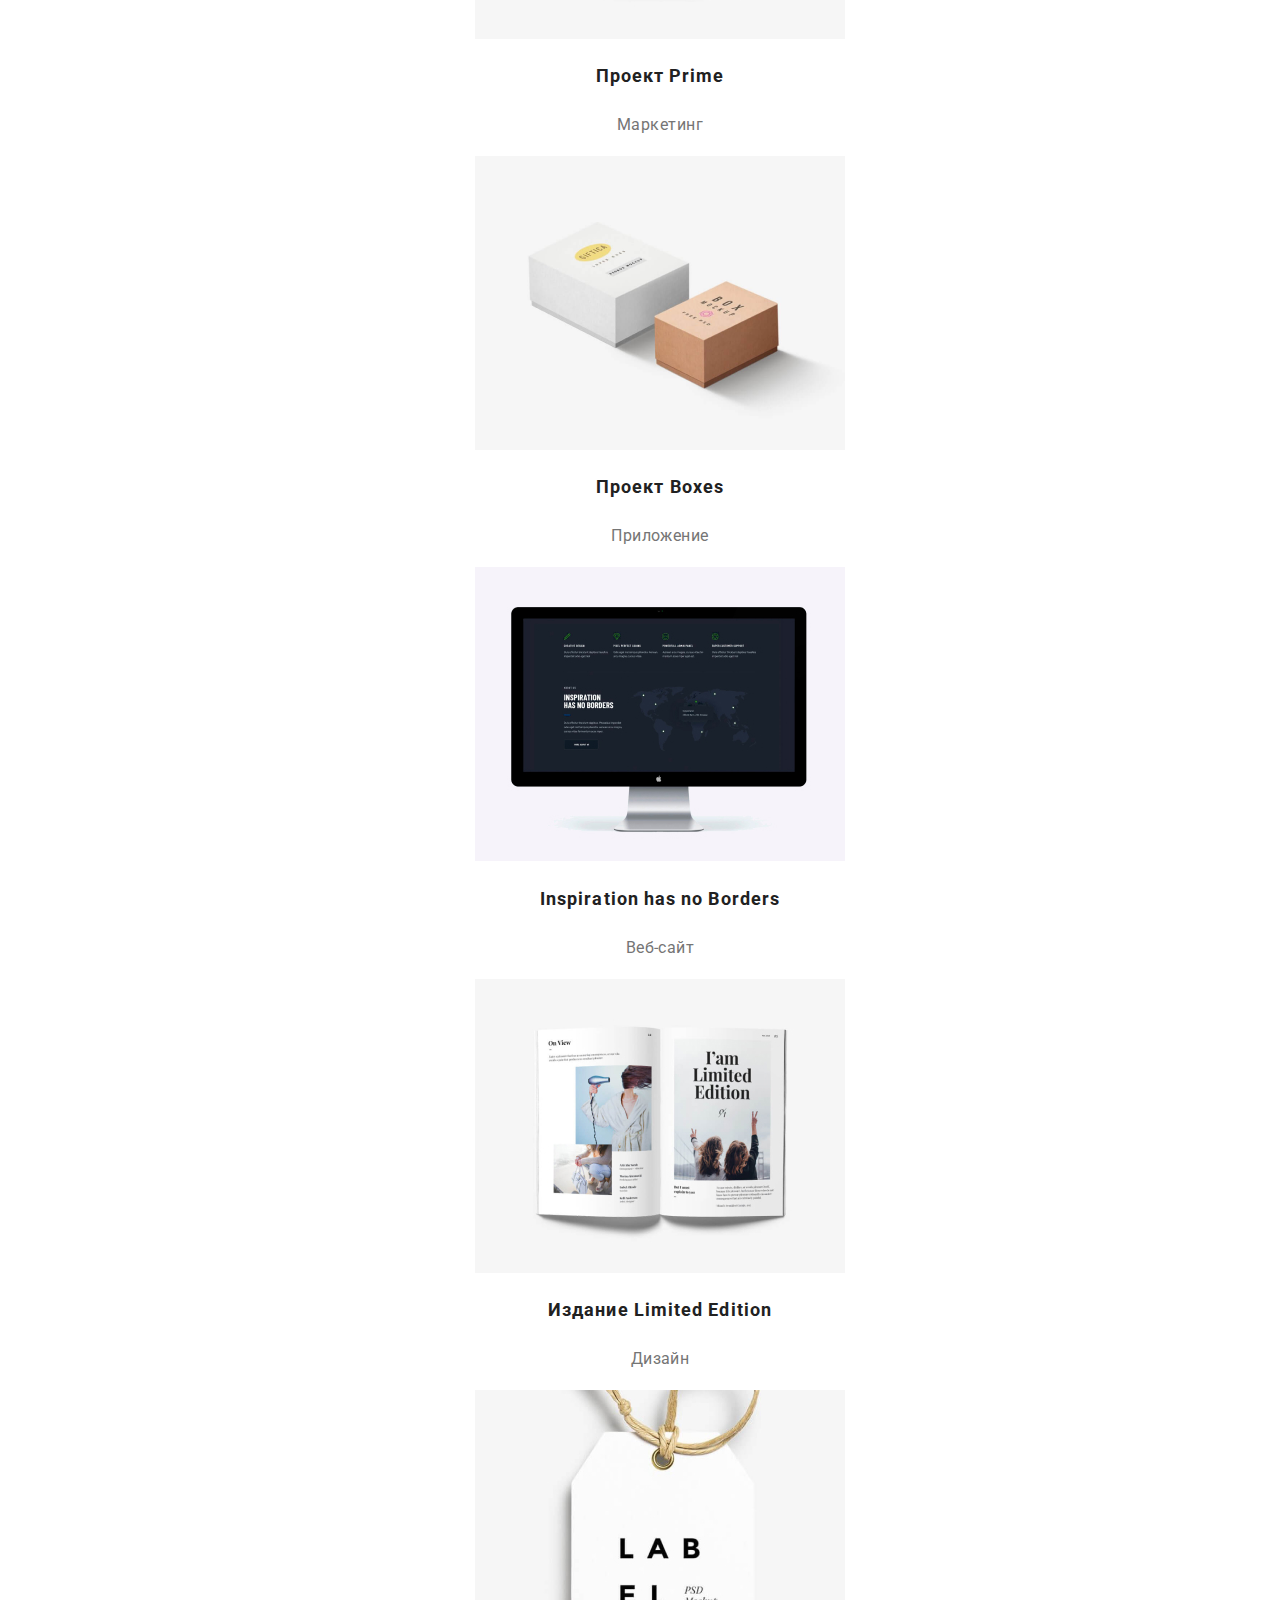
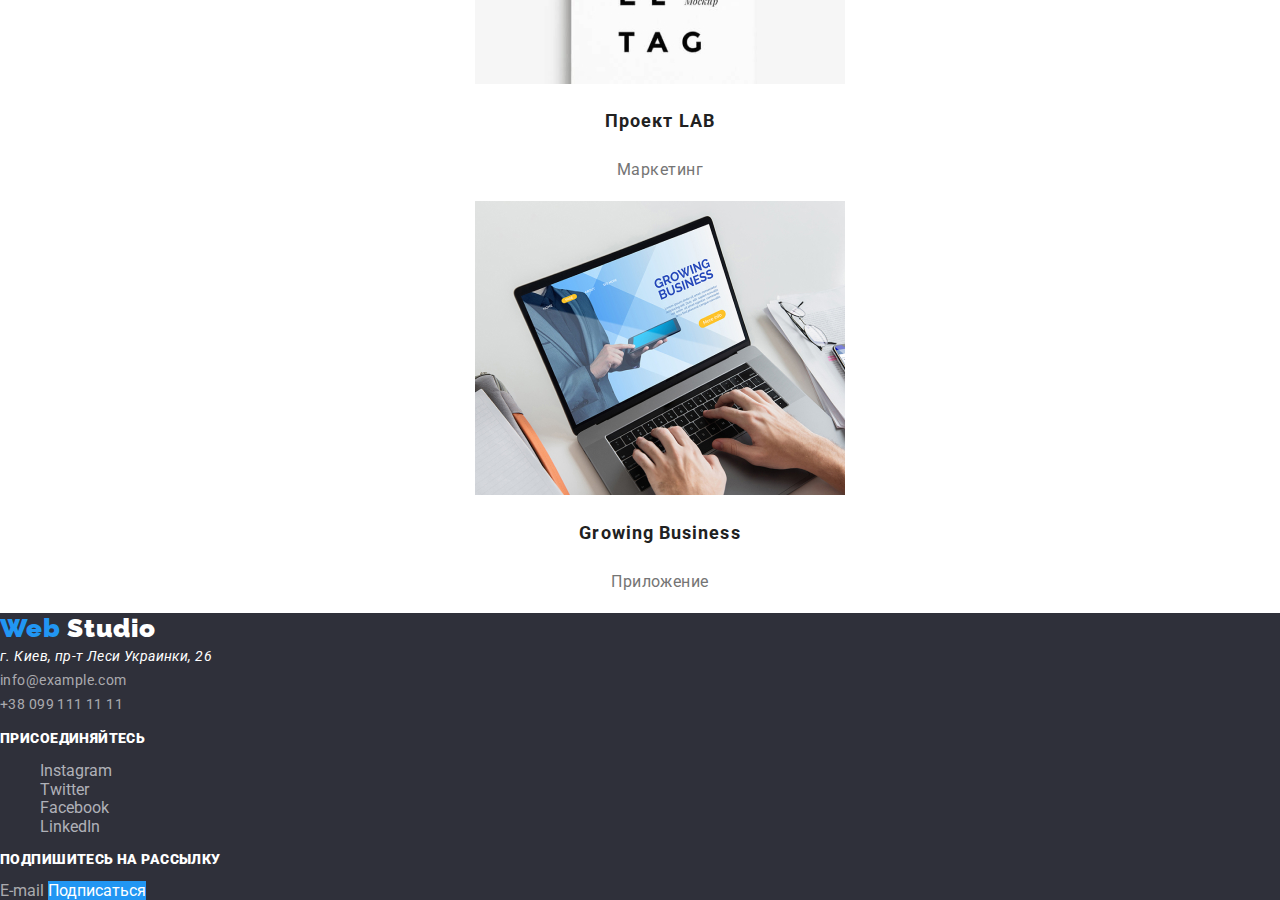
==== commit 8cafde75: "added normalize.css" ====
--- a/portfolio.html
+++ b/portfolio.html
@@ -4,6 +4,7 @@
     <meta charset="UTF-8">
     <meta name="viewport" content="width=device-width, initial-scale=1.0">
     <title>Portfolio</title>
+    <link rel="stylesheet" href="./css/normilize.css">
     <link rel="stylesheet" href="./css/styles.css">
     <link href="https://fonts.googleapis.com/css2?family=Raleway&family=Roboto:wght@400;500;700;900&display=swap" rel="stylesheet"></head>
 <body class="page">
--- a/css/normilize.css
+++ b/css/normilize.css
@@ -0,0 +1,349 @@
+/*! normalize.css v8.0.1 | MIT License | github.com/necolas/normalize.css */
+
+/* Document
+   ========================================================================== */
+
+/**
+ * 1. Correct the line height in all browsers.
+ * 2. Prevent adjustments of font size after orientation changes in iOS.
+ */
+
+ html {
+    line-height: 1.15; /* 1 */
+    -webkit-text-size-adjust: 100%; /* 2 */
+  }
+  
+  /* Sections
+     ========================================================================== */
+  
+  /**
+   * Remove the margin in all browsers.
+   */
+  
+  body {
+    margin: 0;
+  }
+  
+  /**
+   * Render the `main` element consistently in IE.
+   */
+  
+  main {
+    display: block;
+  }
+  
+  /**
+   * Correct the font size and margin on `h1` elements within `section` and
+   * `article` contexts in Chrome, Firefox, and Safari.
+   */
+  
+  h1 {
+    font-size: 2em;
+    margin: 0.67em 0;
+  }
+  
+  /* Grouping content
+     ========================================================================== */
+  
+  /**
+   * 1. Add the correct box sizing in Firefox.
+   * 2. Show the overflow in Edge and IE.
+   */
+  
+  hr {
+    box-sizing: content-box; /* 1 */
+    height: 0; /* 1 */
+    overflow: visible; /* 2 */
+  }
+  
+  /**
+   * 1. Correct the inheritance and scaling of font size in all browsers.
+   * 2. Correct the odd `em` font sizing in all browsers.
+   */
+  
+  pre {
+    font-family: monospace, monospace; /* 1 */
+    font-size: 1em; /* 2 */
+  }
+  
+  /* Text-level semantics
+     ========================================================================== */
+  
+  /**
+   * Remove the gray background on active links in IE 10.
+   */
+  
+  a {
+    background-color: transparent;
+  }
+  
+  /**
+   * 1. Remove the bottom border in Chrome 57-
+   * 2. Add the correct text decoration in Chrome, Edge, IE, Opera, and Safari.
+   */
+  
+  abbr[title] {
+    border-bottom: none; /* 1 */
+    text-decoration: underline; /* 2 */
+    text-decoration: underline dotted; /* 2 */
+  }
+  
+  /**
+   * Add the correct font weight in Chrome, Edge, and Safari.
+   */
+  
+  b,
+  strong {
+    font-weight: bolder;
+  }
+  
+  /**
+   * 1. Correct the inheritance and scaling of font size in all browsers.
+   * 2. Correct the odd `em` font sizing in all browsers.
+   */
+  
+  code,
+  kbd,
+  samp {
+    font-family: monospace, monospace; /* 1 */
+    font-size: 1em; /* 2 */
+  }
+  
+  /**
+   * Add the correct font size in all browsers.
+   */
+  
+  small {
+    font-size: 80%;
+  }
+  
+  /**
+   * Prevent `sub` and `sup` elements from affecting the line height in
+   * all browsers.
+   */
+  
+  sub,
+  sup {
+    font-size: 75%;
+    line-height: 0;
+    position: relative;
+    vertical-align: baseline;
+  }
+  
+  sub {
+    bottom: -0.25em;
+  }
+  
+  sup {
+    top: -0.5em;
+  }
+  
+  /* Embedded content
+     ========================================================================== */
+  
+  /**
+   * Remove the border on images inside links in IE 10.
+   */
+  
+  img {
+    border-style: none;
+  }
+  
+  /* Forms
+     ========================================================================== */
+  
+  /**
+   * 1. Change the font styles in all browsers.
+   * 2. Remove the margin in Firefox and Safari.
+   */
+  
+  button,
+  input,
+  optgroup,
+  select,
+  textarea {
+    font-family: inherit; /* 1 */
+    font-size: 100%; /* 1 */
+    line-height: 1.15; /* 1 */
+    margin: 0; /* 2 */
+  }
+  
+  /**
+   * Show the overflow in IE.
+   * 1. Show the overflow in Edge.
+   */
+  
+  button,
+  input { /* 1 */
+    overflow: visible;
+  }
+  
+  /**
+   * Remove the inheritance of text transform in Edge, Firefox, and IE.
+   * 1. Remove the inheritance of text transform in Firefox.
+   */
+  
+  button,
+  select { /* 1 */
+    text-transform: none;
+  }
+  
+  /**
+   * Correct the inability to style clickable types in iOS and Safari.
+   */
+  
+  button,
+  [type="button"],
+  [type="reset"],
+  [type="submit"] {
+    -webkit-appearance: button;
+  }
+  
+  /**
+   * Remove the inner border and padding in Firefox.
+   */
+  
+  button::-moz-focus-inner,
+  [type="button"]::-moz-focus-inner,
+  [type="reset"]::-moz-focus-inner,
+  [type="submit"]::-moz-focus-inner {
+    border-style: none;
+    padding: 0;
+  }
+  
+  /**
+   * Restore the focus styles unset by the previous rule.
+   */
+  
+  button:-moz-focusring,
+  [type="button"]:-moz-focusring,
+  [type="reset"]:-moz-focusring,
+  [type="submit"]:-moz-focusring {
+    outline: 1px dotted ButtonText;
+  }
+  
+  /**
+   * Correct the padding in Firefox.
+   */
+  
+  fieldset {
+    padding: 0.35em 0.75em 0.625em;
+  }
+  
+  /**
+   * 1. Correct the text wrapping in Edge and IE.
+   * 2. Correct the color inheritance from `fieldset` elements in IE.
+   * 3. Remove the padding so developers are not caught out when they zero out
+   *    `fieldset` elements in all browsers.
+   */
+  
+  legend {
+    box-sizing: border-box; /* 1 */
+    color: inherit; /* 2 */
+    display: table; /* 1 */
+    max-width: 100%; /* 1 */
+    padding: 0; /* 3 */
+    white-space: normal; /* 1 */
+  }
+  
+  /**
+   * Add the correct vertical alignment in Chrome, Firefox, and Opera.
+   */
+  
+  progress {
+    vertical-align: baseline;
+  }
+  
+  /**
+   * Remove the default vertical scrollbar in IE 10+.
+   */
+  
+  textarea {
+    overflow: auto;
+  }
+  
+  /**
+   * 1. Add the correct box sizing in IE 10.
+   * 2. Remove the padding in IE 10.
+   */
+  
+  [type="checkbox"],
+  [type="radio"] {
+    box-sizing: border-box; /* 1 */
+    padding: 0; /* 2 */
+  }
+  
+  /**
+   * Correct the cursor style of increment and decrement buttons in Chrome.
+   */
+  
+  [type="number"]::-webkit-inner-spin-button,
+  [type="number"]::-webkit-outer-spin-button {
+    height: auto;
+  }
+  
+  /**
+   * 1. Correct the odd appearance in Chrome and Safari.
+   * 2. Correct the outline style in Safari.
+   */
+  
+  [type="search"] {
+    -webkit-appearance: textfield; /* 1 */
+    outline-offset: -2px; /* 2 */
+  }
+  
+  /**
+   * Remove the inner padding in Chrome and Safari on macOS.
+   */
+  
+  [type="search"]::-webkit-search-decoration {
+    -webkit-appearance: none;
+  }
+  
+  /**
+   * 1. Correct the inability to style clickable types in iOS and Safari.
+   * 2. Change font properties to `inherit` in Safari.
+   */
+  
+  ::-webkit-file-upload-button {
+    -webkit-appearance: button; /* 1 */
+    font: inherit; /* 2 */
+  }
+  
+  /* Interactive
+     ========================================================================== */
+  
+  /*
+   * Add the correct display in Edge, IE 10+, and Firefox.
+   */
+  
+  details {
+    display: block;
+  }
+  
+  /*
+   * Add the correct display in all browsers.
+   */
+  
+  summary {
+    display: list-item;
+  }
+  
+  /* Misc
+     ========================================================================== */
+  
+  /**
+   * Add the correct display in IE 10+.
+   */
+  
+  template {
+    display: none;
+  }
+  
+  /**
+   * Add the correct display in IE 10.
+   */
+  
+  [hidden] {
+    display: none;
+  }